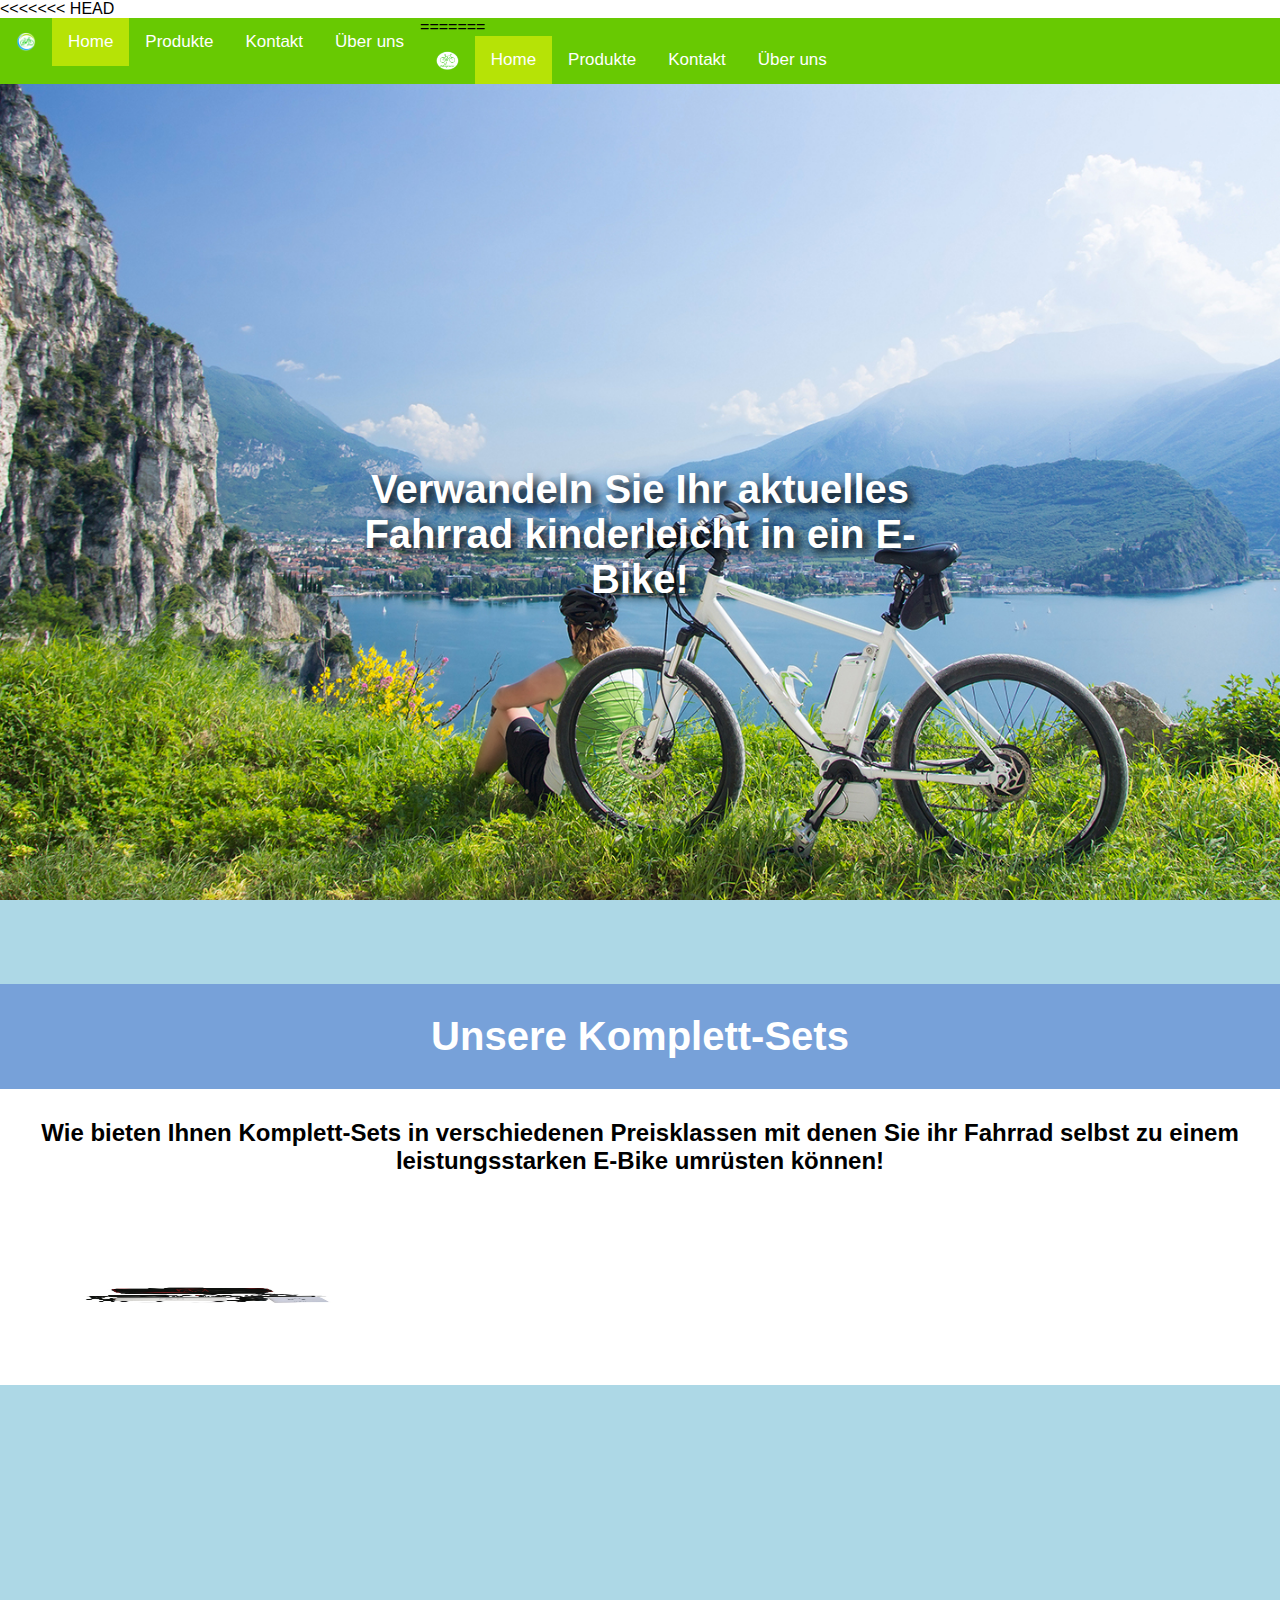
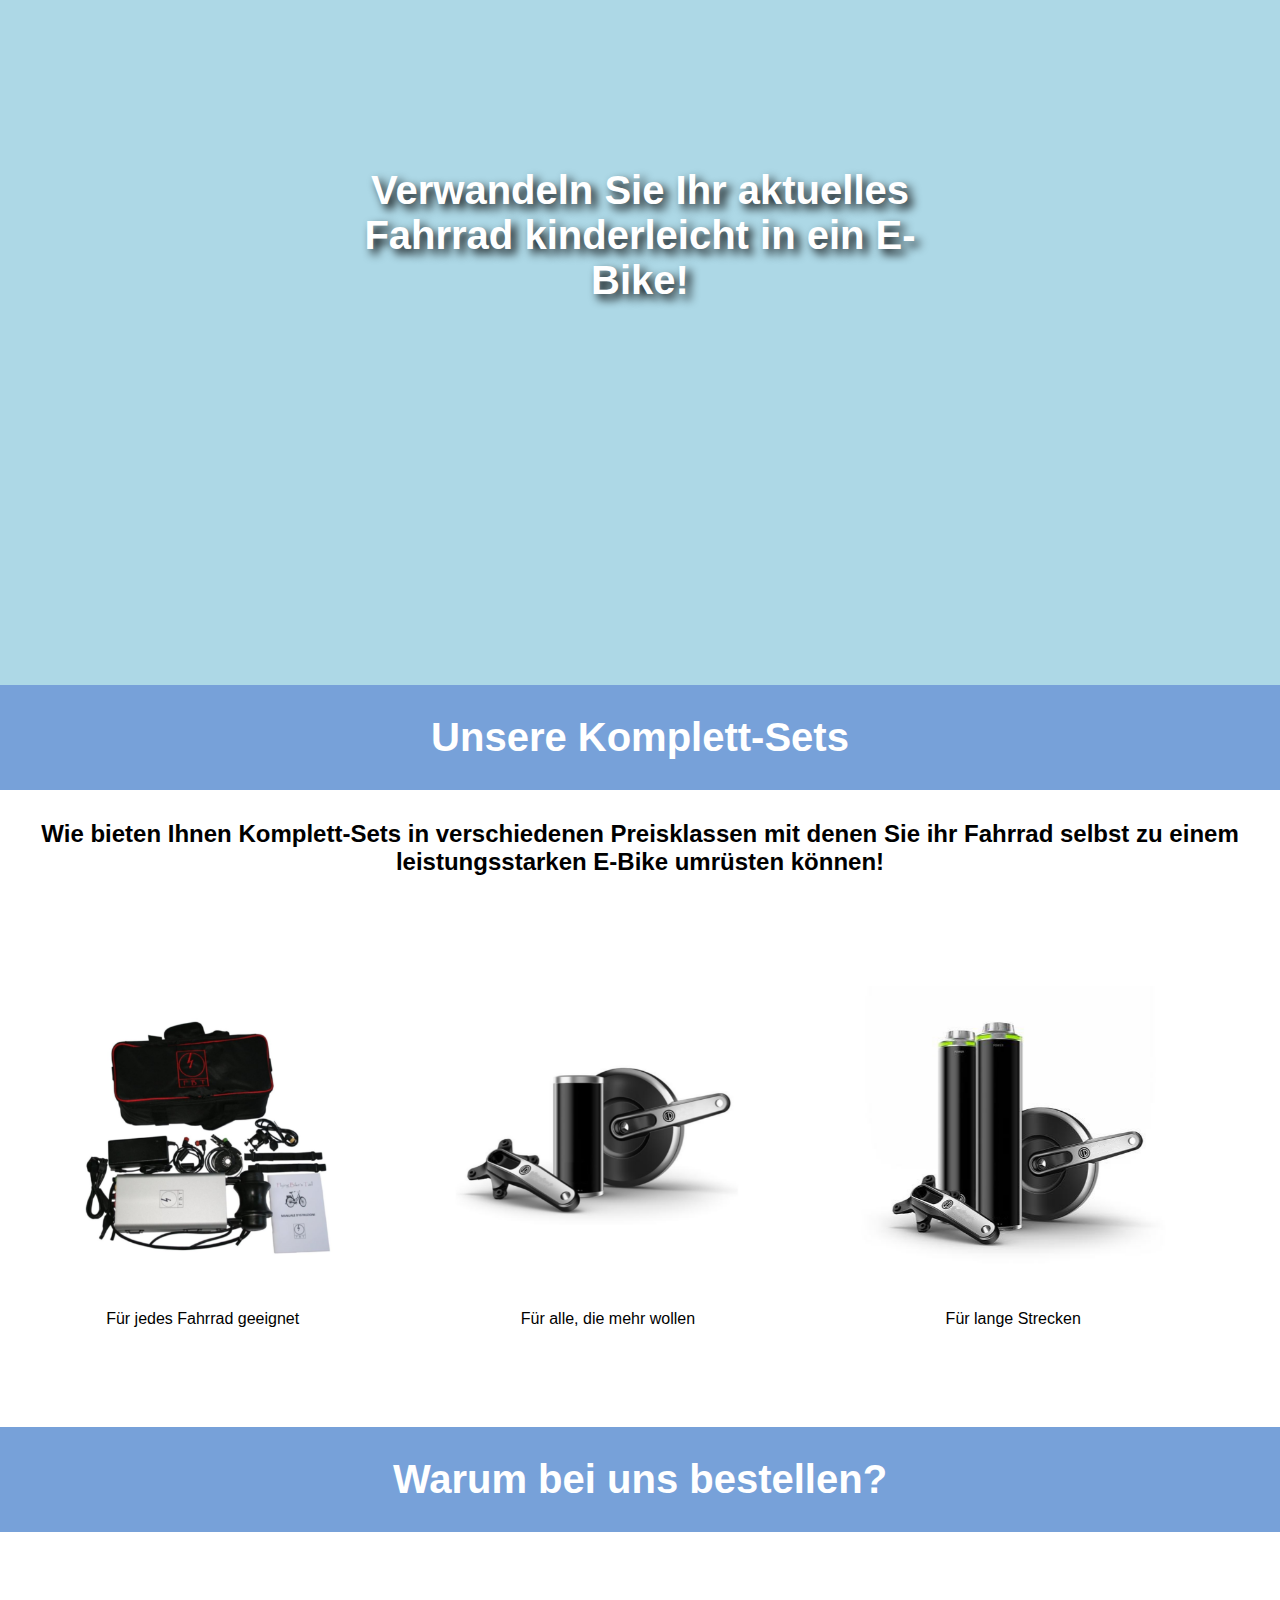
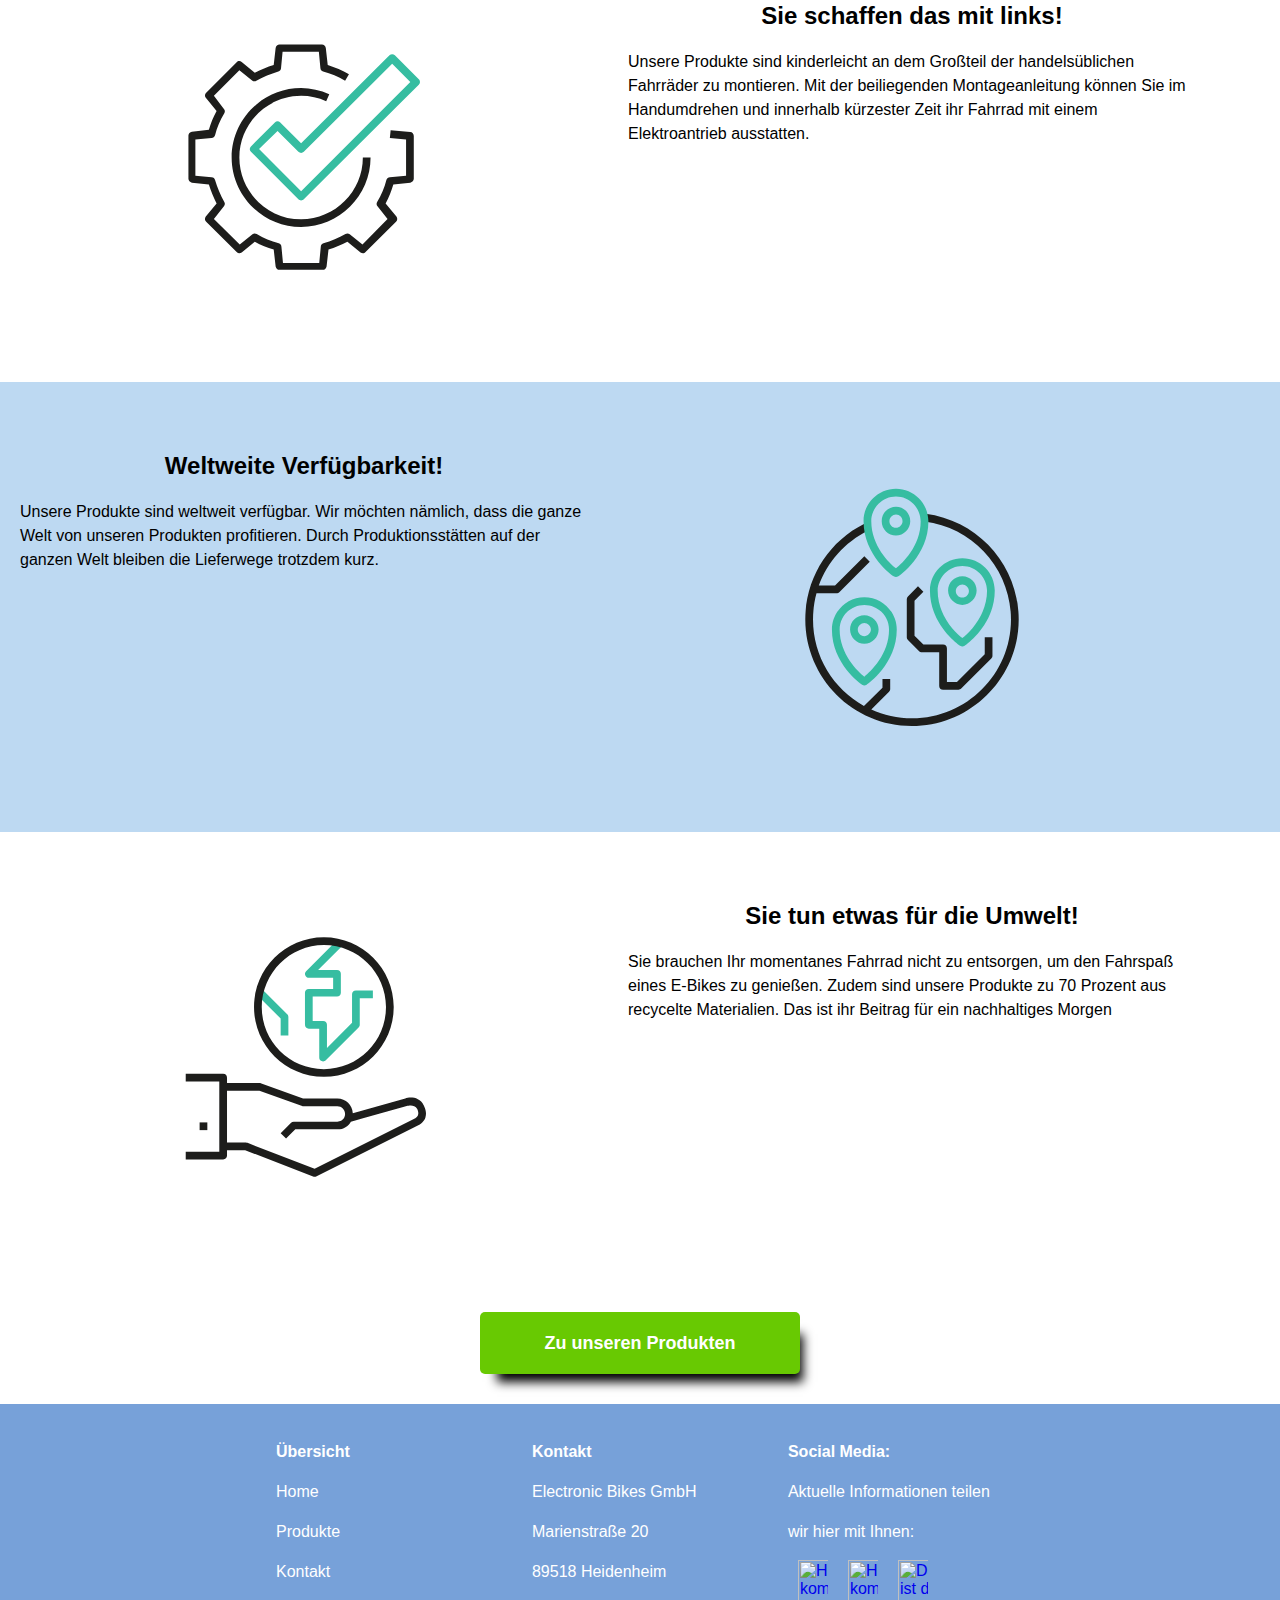
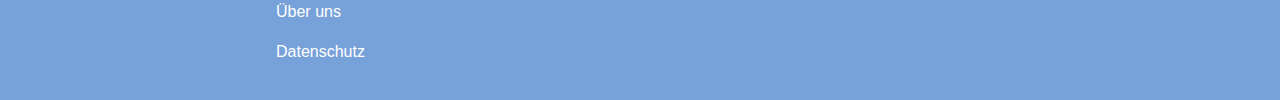
==== index.html @ 11c4c599 "Merge branch 'main' of https://github.com/DHBW-Heidenheim/Website_Projekt_2020 into main" ====
<!DOCTYPE html5>

<html lang="de" dir="ltr">

<head>
    <title>Home - Pendix</title>
    <link rel="stylesheet" href="style.css">
    <meta charset="utf-8" name="viewport" content="width=device-width, initial-scale=1">
</head>

<body>

<<<<<<< HEAD
    <div class="wrapper">


        <header>
            <!--Im Header ist die Navigationsleiste untergebracht-->
            <div class="navigation">
                <div class="topnav" id=myTopnav>
                    <a href="index.html"><img class="logo_klein" src="neues_logo_transparent_667x667.png" alt="Das ist unser Logo"> </a>
                    <a href="index.html" class="active">Home</a>
                    <div class="dropdown">
                        <button class="dropbtn">Produkte<i class="fa fa-carte-down"></i> </button>
                        <div class="dropdown-content">
                            <a href="Produkt.html#standard_variante">Standard</a>
                            <a href="Produkt.html#premium_variante">Premium</a>
                        </div>
                    </div>
                    <a href="Kontakt.html">Kontakt</a>
                    <a href="Über uns.html">Über uns</a>
                    <a href="javascript:void(0);" style="font-size:15px;" class="icon" onclick="myFunction()">&#9776;</a>
=======
  <div class="wrapper">


    <header>
      <!--Im Header ist die Navigationsleiste untergebracht-->
      <div class="navigation">
        <div class="topnav" id=myTopnav>
          <a href="index.html"><img class="logo_klein" src="logo1.png" alt="Das ist unser Logo"> </a>
          <a href="index.html"  class="active">Home</a>
          <div class="dropdown">
            <button onclick="location.href='Produkt.html'" class="dropbtn">Produkte<i class="fa fa-carte-down"></i> </button>
            <div class="dropdown-content">
              <a href="Produkt.html#standard_variante">Standard</a>
              <a href="Produkt.html#premium_variante">Premium</a>
            </div>
          </div>
          <a href="Kontakt.html">Kontakt</a>
          <a href="Über uns.html">Über uns</a>
          <a href="javascript:void(0);" style="font-size:15px;" class="icon" onclick="myFunction()">&#9776;</a>
        </div>
      </div>
      <!--Das ist das Script für die Navigationsleiste-->
      <script>
        function myFunction() {
          var x = document.getElementById("myTopnav");
          if (x.className === "topnav") {
            x.className += " responsive";
          } else {
            x.className = "topnav";
          }
        }
      </script>
      <!--Ende Script Navigationsleiste-->

    </header>
    <!--Abschluss des Headerbereichs und der Navigationsleiste-->


    <main>
      <!--Hier beginnt der Mainteil der Website-->

      <div id="main">

        <!-- Das große Bild am Anfang der Seite -->
        <div class="FrontPicture-Startseite">
          <div class="FrontPicture-Text-Startseite">
            <h1> Verwandeln Sie Ihr aktuelles Fahrrad kinderleicht in ein E-Bike! </h1>
          </div>
        </div>

        <!-- der Trennstreifen -->
        <h1 class="separator"> Unsere Komplett-Sets </h1>
        <!-- Container mit Produkten  -->

      <div class="wrapper_für_container">  <!--Wrapper damit bei sehr großen Bildschirmen die Spalten nicht zu weit nach außen rutschen  -->

        <h2 class="werbespruch-startseite"> Wie bieten Ihnen Komplett-Sets in verschiedenen Preisklassen mit denen Sie
                                             ihr Fahrrad selbst zu einem leistungsstarken E-Bike umrüsten können!
        </h2>

        <div class="container-startseite-mit-3-spalten">
          <div class="row">

            <div class="column-33">
              <img src="Bikestail_480x480px.png" alt="Bikestail Bild" width="350" height="500" class="image-für-overlay">
              <div class="middle">
                <div class="overlay-text">
                  <a href="Produkt.html#standard_variante"> Standard </a>
>>>>>>> 710e1200a68b706af056626aa5d5e118e6695d09
                </div>
            </div>
            <!--Das ist das Script für die Navigationsleiste-->
            <script>
                function myFunction() {
                    var x = document.getElementById("myTopnav");
                    if (x.className === "topnav") {
                        x.className += " responsive";
                    } else {
                        x.className = "topnav";
                    }
                }
            </script>
            <!--Ende Script Navigationsleiste-->

        </header>
        <!--Abschluss des Headerbereichs und der Navigationsleiste-->


        <main>
            <!--Hier beginnt der Mainteil der Website-->

            <div id="main">

                <!-- Das große Bild am Anfang der Seite -->
                <div class="FrontPicture-Startseite">
                    <div class="FrontPicture-Text-Startseite">
                        <h1> Verwandeln Sie Ihr aktuelles Fahrrad kinderleicht in ein E-Bike! </h1>
                    </div>
                </div>

                <!-- der Trennstreifen -->
                <h1 class="separator"> Unsere Komplett-Sets </h1>
                <!-- Container mit Produkten  -->

                <div class="wrapper_für_container">
                    <!--Wrapper damit bei sehr großen Bildschirmen die Spalten nicht zu weit nach außen rutschen  -->

                    <h2 class="werbespruch-startseite"> Wie bieten Ihnen Komplett-Sets in verschiedenen Preisklassen mit denen Sie ihr Fahrrad selbst zu einem leistungsstarken E-Bike umrüsten können!
                    </h2>

                    <div class="container-startseite-mit-3-spalten">
                        <div class="row">

                            <div class="column-33">
                                <img src="Bikestail_480x480px.png" alt="Bikestail Bild" width="350" height="500" class="image-für-overlay">
                                <div class="middle">
                                    <div class="overlay-text">
                                        <a href="Produkt.html#standard_variante"> Standard </a>
                                    </div>
                                </div>
                                <p class="Untertext-Produktbilder"> Für jedes Fahrrad geeignet </p>
                            </div>

                            <div class="column-33">
                                <img src="edrive_150_480x480px.png" alt="edrive 150" width="350" height="500" class="image-für-overlay">
                                <div class="middle">
                                    <div class="overlay-text">
                                        <a href="Produkt.html#premium_variante"> Premium Variante 1 </a>
                                    </div>
                                </div>
                                <p class="Untertext-Produktbilder"> Für alle, die mehr wollen </p>
                            </div>

                            <div class="column-33">
                                <img src="edrive1000.jpg" alt="edrive1000" width="350" height="500" class="image-für-overlay">
                                <div class="middle">
                                    <div class="overlay-text">
                                        <a href="Produkt.html#premium_variante_2"> Premium Variante 2 </a>
                                    </div>
                                </div>
                                <p class="Untertext-Produktbilder"> Für lange Strecken </p>
                            </div>

                        </div>
                    </div>



                </div>

                <!-- der Trennstreifen -->
                <h1 class="separator"> Warum bei uns bestellen? </h1>

                <div class="wrapper_für_container">
                    <!--Wrapper damit bei sehr großen Bildschirmen die Spalten nicht zu weit nach außen rutschen  -->

                    <!-- 2 Spalten Container mit links Bild rechts Text -->
                    <div class="container-1">
                        <div class="row">
                            <div class="column-50-left">
                                <img src="Montur.svg" alt="Monturpiktogramm" width="350" height="500">
                            </div>
                            <div class="column-50-right">
                                <h2> Sie schaffen das mit links! </h2>
                                <p>Unsere Produkte sind kinderleicht an dem Großteil der handelsüblichen Fahrräder zu montieren. Mit der beiliegenden Montageanleitung können Sie im Handumdrehen und innerhalb kürzester Zeit ihr Fahrrad mit einem Elektroantrieb
                                    ausstatten.
                                </p>
                            </div>
                        </div>
                    </div>

                    <!-- 2 Spalten Container mit rechts Bild links Text -->
                    <div class="container-2">
                        <div class="row">
                            <div class="column-50-left">
                                <h2> Weltweite Verfügbarkeit! </h2>
                                <p> Unsere Produkte sind weltweit verfügbar. Wir möchten nämlich, dass die ganze Welt von unseren Produkten profitieren. Durch Produktionsstätten auf der ganzen Welt bleiben die Lieferwege trotzdem kurz.
                                </p>
                            </div>
                            <div class="column-50-right">
                                <img src="worldwide.svg" alt="Weltsymbol" width="350" height="500">
                            </div>
                        </div>
                    </div>

                    <!-- 2 Spalten Container mit links Bild rechts Text -->
                    <div class="container-1">
                        <div class="row">
                            <div class="column-50-left">
                                <img src="Nachhaltigkeit.svg" alt="Nachhaltigkeitspiktogramm" width="350" height="500">
                            </div>
                            <div class="column-50-right">
                                <h2> Sie tun etwas für die Umwelt! </h2>
                                <p> Sie brauchen Ihr momentanes Fahrrad nicht zu entsorgen, um den Fahrspaß eines E-Bikes zu genießen. Zudem sind unsere Produkte zu 70 Prozent aus recycelte Materialien. Das ist ihr Beitrag für ein nachhaltiges Morgen
                                </p>
                            </div>
                        </div>
                    </div>

                    <!-- Ende der Benefits -->


                    <div class="gotoproductbutton">
                        <button onclick="location.href='Produkt.html'" type="button" name="button">
              <p>Zu unseren Produkten</p>
            </button>
                        <!-- der onclick Befehl ist ein JavaScript Befehl-->
                    </div>

                    <!--Hier endet der Benefits Bereich-->

                </div>
                <!-- schließender Divblock vom  id container_wrapper -->

            </div>
            <!-- schließender Divblock von id main-->

        </main>
        <!--Hier endet der Main Bereich-->


        <footer>
            <!--Hier beginnt der Footer Bereich-->
            <div class="footer">
                <div class="footer_content">
                    <div class="column-footer-left">
                        <p> <b>Übersicht</b> </p>
                        <p><a href="index.html">Home</a><br></p>
                        <p><a href="Produkt.html">Produkte</a><br></p>
                        <p><a href="Kontakt.html">Kontakt</a><br></p>
                        <p><a href="Über uns.html">Über uns</a><br></p>
                        <p><a href="datenschutz.html">Datenschutz</a></p>
                    </div>
                    <div class="column-footer-middle">
                        <p> <b>Kontakt</b> </p>
                        <p>Electronic Bikes GmbH</p>
                        <p>Marienstraße 20</p>
                        <p>89518 Heidenheim</p>
                    </div>
                    <div class="column-footer-right">
                        <p><b>Social Media:</b></p>
                        <p>Aktuelle Informationen teilen</p>
                        <p>wir hier mit Ihnen:</p>
                        <div class="social_media">
                            <a href="https://www.facebook.de"><img src="facebook_logo.svg" alt="Hier kommen Sie zu Facebook"></a>
                        </div>
                        <div class="social_media">
                            <a href="https://www.instagram.com"><img src="instagram_logo.svg" alt="Hier kommen Sie zu Instagram"></a>
                        </div>
                        <div class="social_media">
                            <a href="https://www.youtube.de"><img src="youtube_logo.svg" alt="Das ist der Youtube Auftritt"></a>
                        </div>
                    </div>
                </div>
            </div>


        </footer>
        <!--Hier endet der Footer Bereich-->

    </div>
    <!--Das ist das Ende des Wrappers-->


</body>

</html>
---- style.css ----
* {
      box-sizing: border-box;
    }

    html {
      font-family: Arial, Helvectia, sans-serif;
    }

    html p {
      line-height: 1.5rem;
    }

    html,
    body {
      height: 100%;
    }

    body {
      background-color: #FFFFFF;
      margin: 0;
    }

    h1 {
      font-size: 40px;
      text-align: center;
    }

    h2 {
      text-align: center;
    }


    img {
      display: block;
      height: auto;
      max-width: 100%;
      margin: auto;
    }

    iframe{
      margin-left: auto;
      margin-right: auto;
      max-width: 100%;
    }

    .wrapper {
      width: 100%;
      margin: 0 auto;
    }

    /*------------------------------ Anfang Style für die Navigationsleiste ---------------------------- */
    .topnav img {
      height: 20px;
    }

    .topnav {
      overflow: hidden;
      background-color: #68C902;
      margin: 0px auto;
    }

    .topnav a {
      float: left;
      display: block;
      color: #FFFFFF;
      text-align: center;
      padding: 14px 16px;
      text-decoration: none;
      font-size: 17px;
    }

    .active {
      background-color: #B6E306;
      color: #FFFFFF;
    }

    .topnav .icon {
      display: none;
    }

    .dropdown {
      float: left;
      overflow: hidden;
    }

    .dropdown .dropbtn {
      font-size: 17px;
      border: none;
      outline: none;
      color: #FFFFFF;
      padding: 14px 16px;
      background-color: inherit;
      font-family: inherit;
      margin: 0;
    }

    .dropdown-content {
      display: none;
      position: absolute;
      background-color: #FFFFFF;
      min-width: 160px;
      box-shadow: 0px 8px 16px 0px rgba(0,0,0,0.2);
      z-index: 1;
    }

    .dropdown-content a {
      float: none;
      color: black;
      padding: 12px 16px;
      text-decoration: none;
      display: block;
      text-align: left;
    }

    .topnav a:hover, .dropdown:hover .dropbtn {
      background-color: #555;
      color: #FFFFFF;
    }

    .dropdown-content a:hover {
      background-color: #ddd;
      color: black;
    }

    .dropdown:hover .dropdown-content {
      display: block;
    }

    @media screen and (max-width: 600px) {
      .topnav a:not(:first-child), .dropdown .dropbtn {
        display: none;
      }
      .topnav a.icon {
        float: right;
        display: block;
      }
    }

    @media screen and (max-width: 600px) {
      .topnav.responsive {position: relative;}
      .topnav.responsive .icon {
        position: absolute;
        right: 0;
        top: 0;
      }
      .topnav.responsive a {
        float: none;
        display: block;
        text-align: left;
      }
      .topnav.responsive .dropdown {float: none;}
      .topnav.responsive .dropdown-content {position: relative;}
      .topnav.responsive .dropdown .dropbtn {
        display: block;
        width: 100%;
        text-align: left;
      }
    }

    /*------------------------------ Ende Style für die Navigationsleiste ---------------------------- */


    /* ----------------------------- Styles für die Startseite --------------------------------------- */

    /*Das große Bild am Anfang der Startseite */
    .FrontPicture-Startseite {
      background-color: lightblue;
      background-image: url('AdobeStock_Frontpicture1_1500x1000.jpg');
      height: 100%;
      background-repeat: no-repeat;
      background-size: cover;
      background-position: center;
      position: relative;
      padding: 15%;
      background-attachment: fixed;
    }

    /* Der Text mittig auf dem FrontPicture Startseite*/
    .FrontPicture-Text-Startseite {
      text-align: center;
      position: absolute;
      top: 50%;
      left: 50%;
      transform: translate(-50%, -50%);
      color: #FFFFFF;
      text-shadow: 5px 5px 10px black;
      font-weight: bold;
    }

    .werbespruch-startseite {
      background-color: white;
      background-size: cover;
      background-position: center;
      color: black;
      padding: 30px;
      text-align: center;
      margin: 0;
    }


/* Container der die 3 Spalten mit den Produktbildern beinhaltet */
    .container-startseite-mit-3-spalten {
      padding-left: : 64px;
      padding-right: 64px;
      padding-top: 30px;
      padding-bottom: 30px;
      background-color: #FFFFFF;
    }

    .column-33 {
      float: left;
      width: 33.33%;
      padding: 50px;
      position: relative;
    }

/* die Animation mit dem Overlay für die Produktbilder */

.image-für-overlay {
  opacity: 1;
  display: block;
  width: 100%;
  height: auto;
  transition: .5s ease;
  backface-visibility: hidden;
}

.middle {
  transition: .5s ease;
  opacity: 0;
  position: absolute;
  top: 50%;
  left: 50%;
  transform: translate(-50%, -50%);
  -ms-transform: translate(-50%, -50%);
  text-align: center;
}

.column-33:hover .image-für-overlay {
  opacity: 0.3;
}

.column-33:hover .middle {
  opacity: 1;
}

.overlay-text {
  background-color: #68C902;
  color: white;
  font-size: 16px;
  padding: 16px 32px;
  font-weight: bold;
}

.overlay-text a:link{
    text-decoration: none;
    color: white;
}

.overlay-text a:visited{
  color: white;
}

.Untertext-Produktbilder{
  text-align: center;
}


  /* ----------------------------- Ende der Styles für die Startseite --------------------------------------- */


 /* -------------------Container und seperator, die wir auf mehreren Seiten benutzen ----------------------- */

 /* Der Balken zwischen den einzelnen Abschnitten */
 .separator {
   background-color: #77A1D9;
   background-size: cover;
   background-position: center;
   color: #FFFFFF;
   padding: 30px;
   text-align: center;
   margin: 0;
 }

 .wrapper_für_container {
   max-width: 1400px;
   margin: auto;
 }

 /* Erster Container mit 2 Spalten links Bild rechts Text*/
 .container-1 {
   padding-left: : 64px;
   padding-right: 64px;
   padding-top: 30px;
   padding-bottom: 30px;
   background-color: #FFFFFF;
 }

 /* Zweiter Container mit 2 Spalten links Text rechts Bild */
 .container-2 {
   padding-left: : 64px;
   padding-right: 64px;
   padding-top: 30px;
   padding-bottom: 30px;
   background-color: #BDD9F2;
 }

 .row:after {
   content: "";
   display: table;
   clear: both
 }

 .column-50-left {
   float: left;
   width: 50%;
   padding: 20px;
 }

 .column-50-right {
   float: right;
   width: 50%;
   padding: 20px;
 }

 /* -------------------Ende Container und seperator, die wir auf mehreren Seiten benutzen ------------- */


 /* ----------------------------Styles für die Produktseite ------------------------------------------- */
    /*Das große Bild am Anfang der Produktseite */
    .FrontPicture-Produktseite {
      background-color: lightblue;
      background-image: url('AdobeStock_Frontpicture2_1637x1093.jpg');
      height: 100%;
      background-repeat: no-repeat;
      background-size: cover;
      background-position: center;
      position: relative;
      padding: 15%;
      background-attachment: fixed;
    }

    /* Der Text mittig auf dem FrontPicture Produktseite*/
    .FrontPicture-Text-Produktseite {
      text-align: center;
      position: absolute;
      top: 50%;
      left: 50%;
      transform: translate(-50%, -50%);
      color: #FFFFFF;
      text-shadow: 5px 5px 10px black;
      font-weight: bold;
    }


    /* Damit das Bild vom Bikestail Komplettpaket rund ist  */
    .round-image-komplettpaket{
      border-radius: 30%;
    }

    /* Dritter Container mit Produktdaten */
    .column-center{
      float: right;
    	padding: 20px;
      width: 100%;
      margin: auto;
      text-align: center;
    }

    /*Tabelle mir den Technischen Daten */
    table {
      border-collapse: collapse;
      width: 100%;
    }

    td, th {
      border: 1px solid #dddddd;
      text-align: left;
      padding: 8px;
    }

    tr:nth-child(even) {
      background-color: #B6E306;
    }


    .product-data {
      padding: 55px;
    }

    /* Erster Container mit Produktdaten */
    .container-1-Produktdaten {
      padding: 0px 64px 5px 64px;
      background-color: #FFFFFF;
    }

    /* Zweiter Container mit Produktdaten */
    .container-produktdaten {
      padding: 10px 20px 10px 20px;
      background-color: #BDD9F2;
      margin: auto;
    }

    /* Zweiter Container mit Produktdaten */
    .container-technische-daten {
      padding: 10px 20px 10px 20px;
      background-color: #FFFFFF;
      margin: auto;
    }

    .column-50 {
      float: left;
      width: 50%;
      padding: 20px;
    }

    .container-1-Produktdaten img {
      width: auto;
    }

    .quantity, .color {
      float: right;
      width: 100px;
      margin-right: 40%;
    }

    .buy-button {
      border: 1px solid #8bd977;
      width: 70%;
      text-align: center;
      margin-top: 20px;
      margin-left: auto;
      margin-right: auto;
      padding: 20px;
      margin-top: 5%;
    }

    .buy-button a {
      color: #8bd977;
      text-decoration: none;
    }

    .buy-button:hover {
      background: #8bd977;
    }

    .buy-button a:hover {
      color: #FFFFFF;
      text-decoration: none;
    }

    .white-gap {
      padding: 10px;
    }

    .text-center {
      text-decoration: none;
      text-align: center;
    }

    .p-b-0 {
      padding-bottom: 0px;
    }

    .p-t-0 {
      padding-top: 0px;
    }

    .f-25 {
      font-size: 25px;
    }

    .f-10 {
      font-size: 10px;
    }

    .m-t-35 {
      margin-top: 35px;
    }

    .column-50 p {
      text-align: justify;
    }

    @media screen and (max-width: 768px) {
		.container-1-Produktdaten {
			padding: 0;
		}
		.product-data {
			padding: 0;
		}
		
		.descripcion .label {
			margin-left: 30%;
		}
    }
/* ----------------------- Ende der Styles für die Produktseite ------------------------------------------- */

/* ----------------------- Anfang der Styles für die Seite Datenschutz------------------------------------- */

    .datenschutz {
      padding-left: 20%;
      padding-right: 20%;
      padding-top: 2%;
      padding-bottom: 2%;
    }

    @media screen and (max-width: 768px) {
     .datenschutz{
        padding-left: 5%;
        padding-right: 5%;
      }

    }

/* ----------------------- Ende der Styles für die Seite Datenschutz--------------------------------------- */

/*Beginn des Designs der Seite Kontakt*/
    .contact {
      padding-left: 10%;
      padding-right: 10%;
      margin-bottom: 4rem;
    }

    .contact h1{
      margin-bottom: 0.25em;
      text-align: center;
    }

    .contact-message {
      display: flex;
      padding-bottom: 4rem;
    }

    .contact-block {
      width: 40%;
    }

    .message-block {
      width: 60%;
      margin-left: 15%;
    }

    .contact-main {
      display: flex;
    }

    .contact-data {
      width: 50%;
    }

    .contact-detail a{
      text-decoration: none;
      color:black;
    }

    .contact-block h2,
    .message-block h2 {
      text-align: left;
    }

    .form-group {
      margin-bottom: 2rem;
    }

    .input {
      margin-top: 0.5rem;
    }

    .form-control {
      width: 70%;
    }

    .btn_send_mail {
      color:white;
      background-color: #68C902;
      text-align: center;
      width: 50%;
      margin-left: 10%;
      border-radius: 5px;
      border: none;
      font-size: 1rem;
      padding-top: 2%;
      padding-bottom: 2%;
    }

    .mapouter {
      height: 50%;
      display: flex;
      border: none;

    }

    .gmap_canvas {
    width: 60%;
    margin-left: 20%;
    margin-right: 20%;
    }

    .gmap_canvas iframe {
      width: 100%;
      height: 100%;
    }

    .headquater h2 {
      margin-bottom: 0.25em;
      text-align: center;
    }

    .contact hr {
      margin-top: 0.25rem;
      border: solid 0.1rem;
      border-radius: 3rem;
      color: #68C902;
    }

    @media screen and (max-width: 768px) {
      .gmap_canvas{
      padding-left: 0%;
      padding-right: 0%;
      width: 100%;
      margin-left: auto;
      margin-right: auto;
      }

      .form-control{
        width: 100%;
      }

      .contact-message {
        display: block;
        padding-bottom: 2rem;
      }

      .contact-block,
      .message-block {
        width: 100%;
      }

      .message-block {
        margin-left: 0%;
      }

    }






/*Ende des Designs der Seite Kontakt*/
/* ----------------------- Anfang des Styles für die Seite Übers uns -------------------------------------- */
    .aboutus {
      padding-left: 10%;
      padding-right: 10%;
    }

    .garage_ueberuns{
      display: flex;
      justify-content: center;
      align-items: center;
    }

    .garage_ueberuns img {
      width: 50%
    }

    .employee {
      margin-bottom: 3rem;
    }

    .employee-detail {
      display: flex;
    }

    .employee-picture {
      width: 50%;
    }

    .employee-picture img {
      width: 300px;
      height: auto;
      position: relative;
    }

    .employee-text {
      width: 50%;
      margin-left: 5%;
      margin-top: auto;
      margin-bottom: auto;
    }

    .employee h2 {
      margin-bottom: 0.25em;
      text-align: center;
    }

    .employee h3{
      text-align: center;
    }

    .employee hr {
      margin-top: 0.25rem;
      border: solid 0.1rem;
      border-radius: 3rem;
      color: #68C902;
    }

    @media screen and (max-width: 768px) {
      .garage_ueberuns img{
        width: 100%;
      }

      .employee-detail{
        display: block;
      }
      .employee-picture{
        width: 100%;
      }

      .employee-text {
        width: 100%;
        margin-left: 0%;
      }
    }


/* ---------------------- Ende des Styles für die Seite über uns ------------------------------------------ */

/* -------------------------------- Styles für den Footer ------------------------------------------------- */

    /*Das sind die Footer Spaltern, die durch diesen Text designt werden*/
    .column-footer-left,
    .column-footer-middle,
    .column-footer-right {
      float: left;
      width: 33.33%;
      padding-left: 20px;
      padding-right: 20px;
      padding-top: 20px;
      padding-bottom: 20px;
    }

    .column-footer-left a {
      text-decoration: none;
      color: #FFFFFF;
    }

    .footer {
      background-color: #77A1D9;
      text-align: center;
      color: #FFFFFF;
    }

    .footer_content {
      width: 60%;
      display: inline-block;
      text-align: left;
    }

    .social_media img {
      width: 50px;
      height: 50px;
      float: left;
      padding-left: 10px;
      padding-right: 10px;
      padding-top: 0px;
      padding-bottom: 10px;
      align-items: center;
    }

    .social_media img:hover {
      width: 60px;
    }


/* -------------------------------- Ende der Styles für den Footer ------------------------------------------------- */

/************************************************************************************************************************************/
    /* Responsive Layout für die Columns wenn Bildschirm kleiner als 768px*/
    @media screen and (max-width: 768px) {

      .column-50,
      .column-50 {
        width: 100%;
        text-align: center;
      }

      .column-50-left,
      .column-50-right,
      .column-footer-left,
      .column-footer-middle,
      .column-footer-right {
        width: 100%;
        padding-left: 80px;
        padding-right: 80px;
      }

      .column-footer-left,
      .column-footer-middle,
      .column-footer-right {
        padding-top: 5px;
        padding-bottom: 5px;
        padding-left: 20px;
        padding-right: 20px;
      }

      img {
        margin: auto;
      }

      .container-1,
      .container-2 {
        padding-left: 5px;
        padding-right: 5px;
        padding-top: 1px;
        padding-bottom: 1px;
      }
      .image-für-overlay,
      .column-33  {
        width: 100%;
        padding: 50px;
        padding-right: 10px;
      }
    }

    /************************************************************************************************************************************/
    /************************************************************************************************************************************/
    /* Responsive Layout für die Columns wenn Bildschirm größer als 2000px*/
    @media screen and (min-width: 2000px) {

      main,
      footer,
        {
        width: 100%;
        display: grid;
        justify-content: center;
        align-items: center;
      }

      .column-50-left,
      .column-50-right,
      .column-footer-left,
      .column-footer-middle,
      .column-footer-right {
        width: 50%;
      }
    }

    /************************************************************************************************************************************/

    /* Ich weiß nicht genau welche Buttons hier gestylt werden, deswegen sind die keiner Seite zugeordnet */
    /* Daniel 30.11.2020 */

    .gotoproductbutton {
      text-align: center;
    }

    .gotoproductbutton button {
      text-align: center;
      font-size: 18px;
      font-weight: bolder;
      background-color: #68C902;
      color: white;
      margin-top: 30px;
      margin-bottom: 30px;
      border-radius: 5px;
      border: none;
      /*Hier wird die Geschwindigkeit des Buttons geregelt*/
      box-shadow: 10px 15px 10px -7px black;
      transition: ease-in-out all 300ms;
      /*Hierdurch wird die Breite des Buttons geregelt*/
      padding-left: 5%;
      padding-right: 5%;
    }

    .gotoproductbutton button:hover {
      background-color: #FFFFFF;
      color: #02B7FF;
      border: solid 3px #02B7FF;
      transform: translate(0px, -10px);
      box-shadow: 0px 30px 10px -10px grey;
    }

    .read_more_button {
      border: none;
      color: #FFFFFF;
      padding: 14px 28px;
      font-size: 16px;
      cursor: pointer;
      background-color: #68C902;
      text-align: center;
      border-radius: 50px;
      border: none;
      box-shadow: 10px 15px 10px -7px black;
      transition: ease-in-out all 300ms;
    }

    .read_more_button:hover {
      background-color: #FFFFFF;
      color: #02B7FF;
      border: solid 3px #02B7FF;
      transform: translate(0px, -10px);
      box-shadow: 0px 30px 10px -10px grey;
    }

    .logo_home {
      /*Hier wird die Größe der Benefit Logos bestimmt*/
      width: 50%;
    }
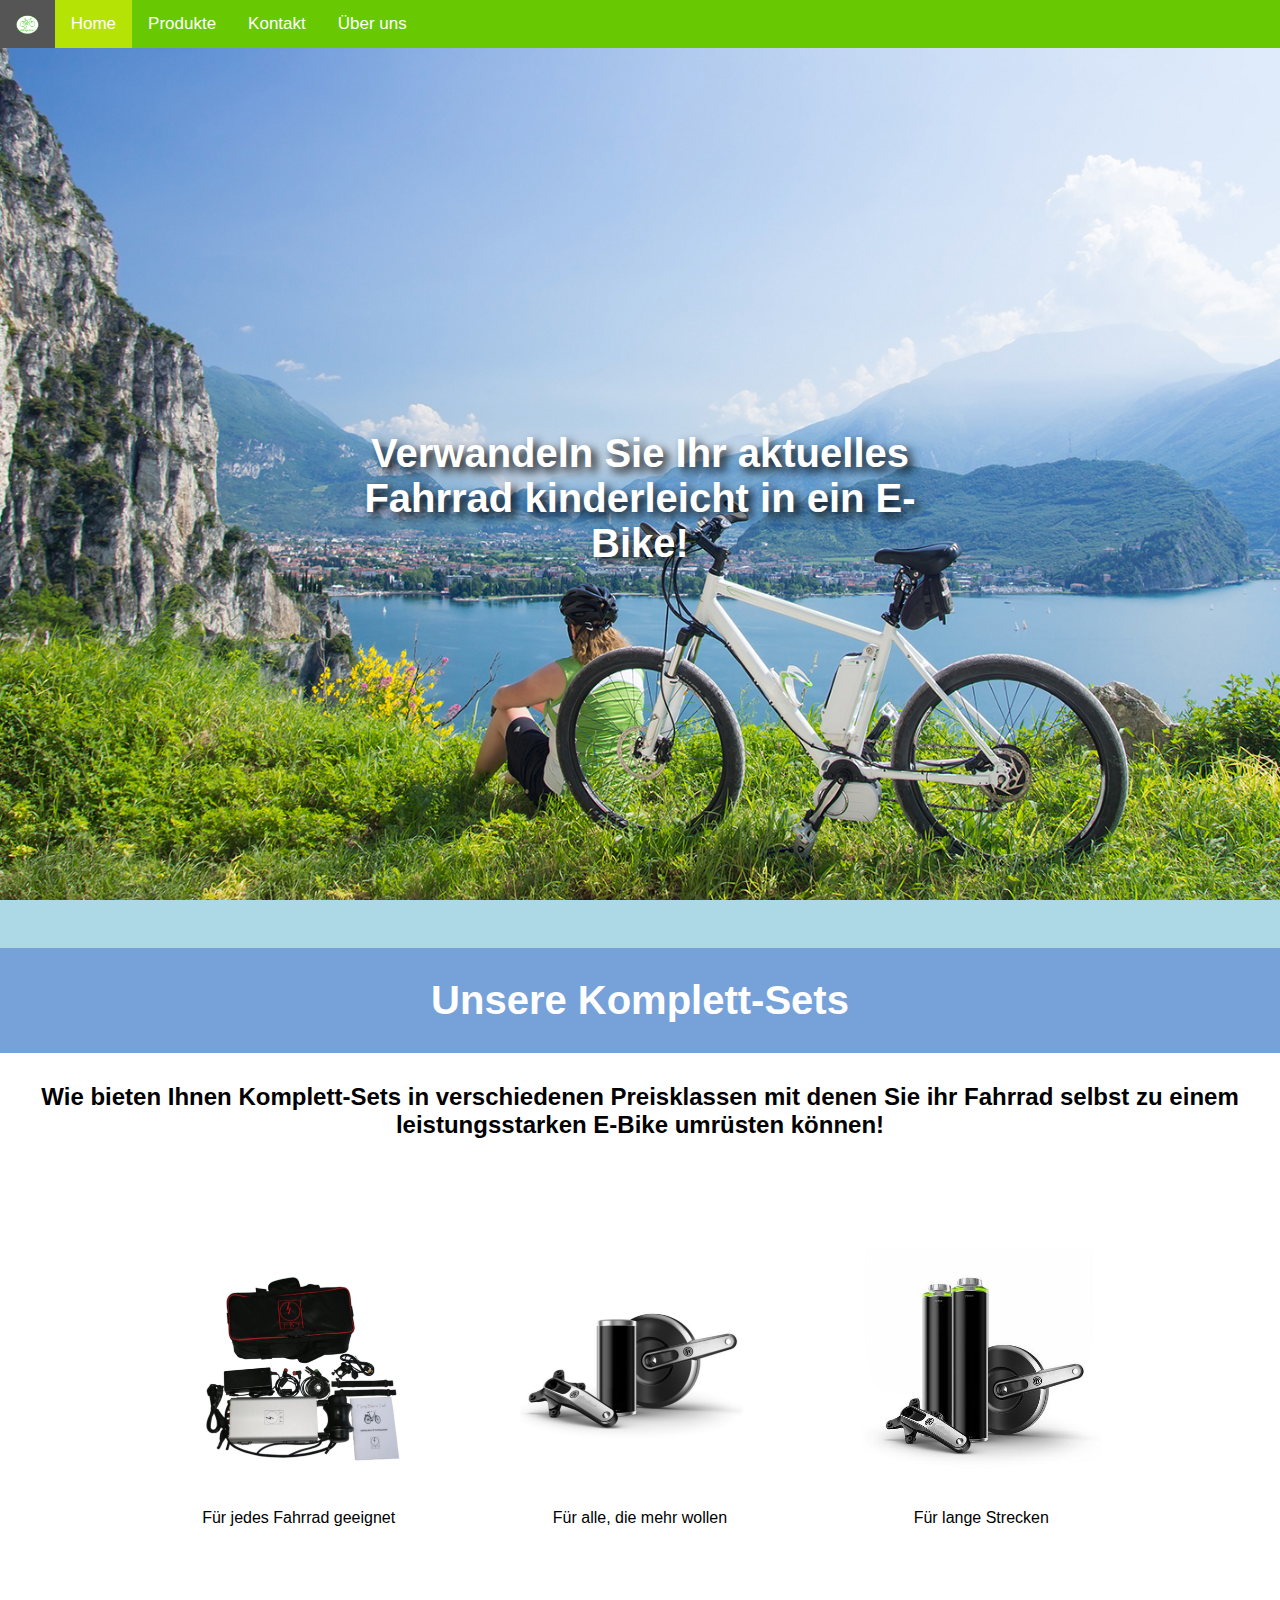
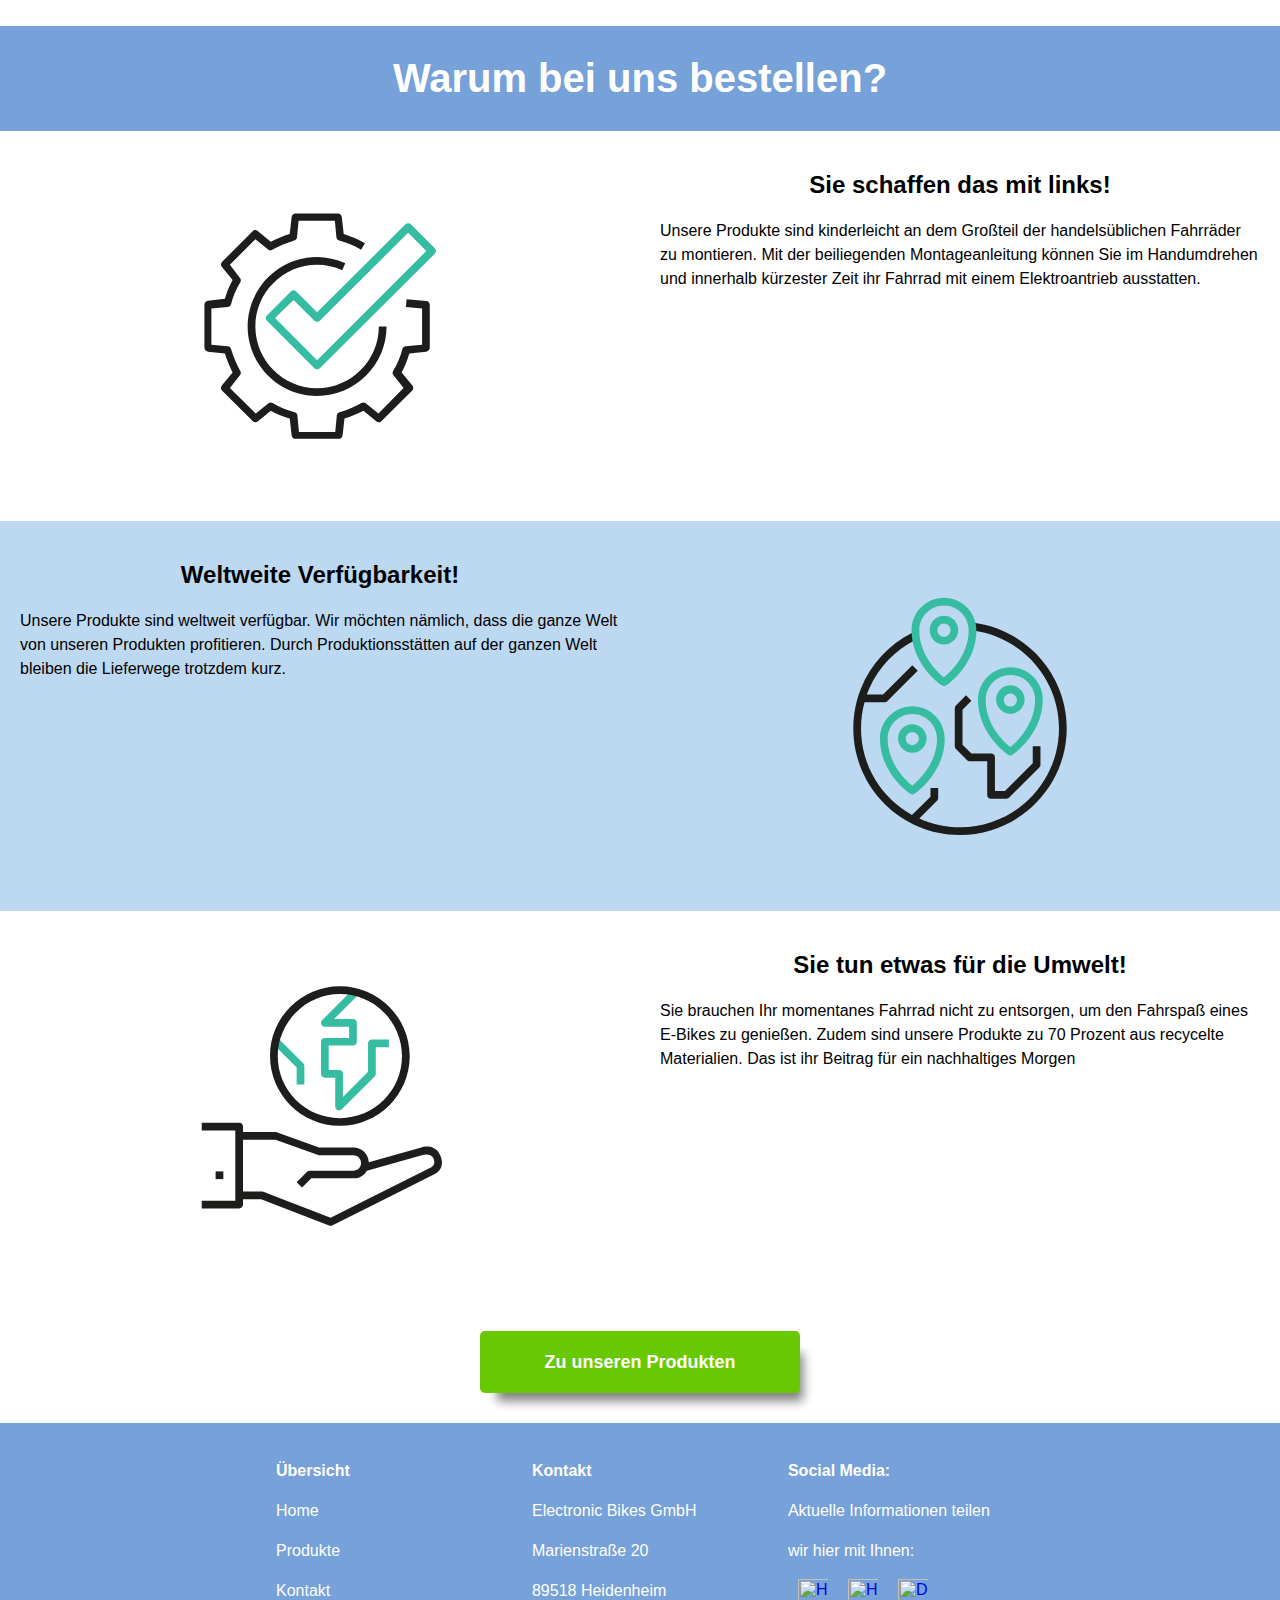
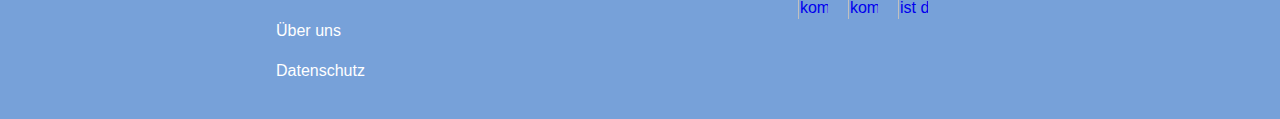
==== commit 7a031e79: "Update index.html" ====
--- a/index.html
+++ b/index.html
@@ -1,8 +1,8 @@
-<!DOCTYPE html5>
-
 <html lang="de" dir="ltr">
 
 <head>
+    <link rel="icon" type="Logo.png" href="Logo.ico">
+    <link rel="icon" type="Logo.png" href="https://www.index.html/Logo.png"/>
     <title>Home - Pendix</title>
     <link rel="stylesheet" href="style.css">
     <meta charset="utf-8" name="viewport" content="width=device-width, initial-scale=1">
@@ -10,7 +10,6 @@
 
 <body>
 
-<<<<<<< HEAD
     <div class="wrapper">
 
 
@@ -18,10 +17,10 @@
             <!--Im Header ist die Navigationsleiste untergebracht-->
             <div class="navigation">
                 <div class="topnav" id=myTopnav>
-                    <a href="index.html"><img class="logo_klein" src="neues_logo_transparent_667x667.png" alt="Das ist unser Logo"> </a>
+                    <a href="index.html"><img class="logo_klein" src="logo1.png" alt="Das ist unser Logo"> </a>
                     <a href="index.html" class="active">Home</a>
                     <div class="dropdown">
-                        <button class="dropbtn">Produkte<i class="fa fa-carte-down"></i> </button>
+                        <button onclick="location.href='Produkt.html'" class="dropbtn">Produkte<i class="fa fa-carte-down"></i> </button>
                         <div class="dropdown-content">
                             <a href="Produkt.html#standard_variante">Standard</a>
                             <a href="Produkt.html#premium_variante">Premium</a>
@@ -30,76 +29,6 @@
                     <a href="Kontakt.html">Kontakt</a>
                     <a href="Über uns.html">Über uns</a>
                     <a href="javascript:void(0);" style="font-size:15px;" class="icon" onclick="myFunction()">&#9776;</a>
-=======
-  <div class="wrapper">
-
-
-    <header>
-      <!--Im Header ist die Navigationsleiste untergebracht-->
-      <div class="navigation">
-        <div class="topnav" id=myTopnav>
-          <a href="index.html"><img class="logo_klein" src="logo1.png" alt="Das ist unser Logo"> </a>
-          <a href="index.html"  class="active">Home</a>
-          <div class="dropdown">
-            <button onclick="location.href='Produkt.html'" class="dropbtn">Produkte<i class="fa fa-carte-down"></i> </button>
-            <div class="dropdown-content">
-              <a href="Produkt.html#standard_variante">Standard</a>
-              <a href="Produkt.html#premium_variante">Premium</a>
-            </div>
-          </div>
-          <a href="Kontakt.html">Kontakt</a>
-          <a href="Über uns.html">Über uns</a>
-          <a href="javascript:void(0);" style="font-size:15px;" class="icon" onclick="myFunction()">&#9776;</a>
-        </div>
-      </div>
-      <!--Das ist das Script für die Navigationsleiste-->
-      <script>
-        function myFunction() {
-          var x = document.getElementById("myTopnav");
-          if (x.className === "topnav") {
-            x.className += " responsive";
-          } else {
-            x.className = "topnav";
-          }
-        }
-      </script>
-      <!--Ende Script Navigationsleiste-->
-
-    </header>
-    <!--Abschluss des Headerbereichs und der Navigationsleiste-->
-
-
-    <main>
-      <!--Hier beginnt der Mainteil der Website-->
-
-      <div id="main">
-
-        <!-- Das große Bild am Anfang der Seite -->
-        <div class="FrontPicture-Startseite">
-          <div class="FrontPicture-Text-Startseite">
-            <h1> Verwandeln Sie Ihr aktuelles Fahrrad kinderleicht in ein E-Bike! </h1>
-          </div>
-        </div>
-
-        <!-- der Trennstreifen -->
-        <h1 class="separator"> Unsere Komplett-Sets </h1>
-        <!-- Container mit Produkten  -->
-
-      <div class="wrapper_für_container">  <!--Wrapper damit bei sehr großen Bildschirmen die Spalten nicht zu weit nach außen rutschen  -->
-
-        <h2 class="werbespruch-startseite"> Wie bieten Ihnen Komplett-Sets in verschiedenen Preisklassen mit denen Sie
-                                             ihr Fahrrad selbst zu einem leistungsstarken E-Bike umrüsten können!
-        </h2>
-
-        <div class="container-startseite-mit-3-spalten">
-          <div class="row">
-
-            <div class="column-33">
-              <img src="Bikestail_480x480px.png" alt="Bikestail Bild" width="350" height="500" class="image-für-overlay">
-              <div class="middle">
-                <div class="overlay-text">
-                  <a href="Produkt.html#standard_variante"> Standard </a>
->>>>>>> 710e1200a68b706af056626aa5d5e118e6695d09
                 </div>
             </div>
             <!--Das ist das Script für die Navigationsleiste-->
@@ -297,4 +226,4 @@
 
 </body>
 
-</html>+</html>
--- a/style.css
+++ b/style.css
@@ -200,8 +200,8 @@
 
 /* Container der die 3 Spalten mit den Produktbildern beinhaltet */
     .container-startseite-mit-3-spalten {
-      padding-left: : 64px;
-      padding-right: 64px;
+      padding-left: 10%;
+      padding-right: 10%;
       padding-top: 30px;
       padding-bottom: 30px;
       background-color: #FFFFFF;
@@ -277,7 +277,10 @@
    background-size: cover;
    background-position: center;
    color: #FFFFFF;
-   padding: 30px;
+   padding-left: 10%;
+   padding-right: 10%;
+   padding-top: 30px;
+   padding-bottom: 30px;
    text-align: center;
    margin: 0;
  }
@@ -289,19 +292,11 @@
 
  /* Erster Container mit 2 Spalten links Bild rechts Text*/
  .container-1 {
-   padding-left: : 64px;
-   padding-right: 64px;
-   padding-top: 30px;
-   padding-bottom: 30px;
    background-color: #FFFFFF;
  }
 
  /* Zweiter Container mit 2 Spalten links Text rechts Bild */
  .container-2 {
-   padding-left: : 64px;
-   padding-right: 64px;
-   padding-top: 30px;
-   padding-bottom: 30px;
    background-color: #BDD9F2;
  }
 
@@ -396,7 +391,6 @@
 
     /* Zweiter Container mit Produktdaten */
     .container-produktdaten {
-      padding: 10px 20px 10px 20px;
       background-color: #BDD9F2;
       margin: auto;
     }
@@ -489,7 +483,7 @@
 		.product-data {
 			padding: 0;
 		}
-		
+
 		.descripcion .label {
 			margin-left: 30%;
 		}
@@ -505,6 +499,18 @@
       padding-bottom: 2%;
     }
 
+    .datenschutz h1 {
+      margin-bottom: 0.25em;
+      text-align: center;
+    }
+
+    .datenschutz hr {
+      margin-top: 0.25rem;
+      border: solid 0.1rem;
+      border-radius: 3rem;
+      color: #68C902;
+    }
+
     @media screen and (max-width: 768px) {
      .datenschutz{
         padding-left: 5%;
@@ -569,6 +575,7 @@
 
     .form-control {
       width: 70%;
+      height: 2rem;
     }
 
     .btn_send_mail {
@@ -792,8 +799,6 @@
       .column-footer-middle,
       .column-footer-right {
         width: 100%;
-        padding-left: 80px;
-        padding-right: 80px;
       }
 
       .column-footer-left,
@@ -819,8 +824,7 @@
       .image-für-overlay,
       .column-33  {
         width: 100%;
-        padding: 50px;
-        padding-right: 10px;
+        padding: 0px;
       }
     }
 
@@ -867,7 +871,7 @@
       border-radius: 5px;
       border: none;
       /*Hier wird die Geschwindigkeit des Buttons geregelt*/
-      box-shadow: 10px 15px 10px -7px black;
+      box-shadow: 10px 15px 10px -7px grey;
       transition: ease-in-out all 300ms;
       /*Hierdurch wird die Breite des Buttons geregelt*/
       padding-left: 5%;
@@ -879,7 +883,7 @@
       color: #02B7FF;
       border: solid 3px #02B7FF;
       transform: translate(0px, -10px);
-      box-shadow: 0px 30px 10px -10px grey;
+      box-shadow: 10px 15px 5px -10px grey;
     }
 
     .read_more_button {
@@ -892,7 +896,7 @@
       text-align: center;
       border-radius: 50px;
       border: none;
-      box-shadow: 10px 15px 10px -7px black;
+      box-shadow: 10px 15px 10px -7px grey;
       transition: ease-in-out all 300ms;
     }
 
@@ -901,7 +905,7 @@
       color: #02B7FF;
       border: solid 3px #02B7FF;
       transform: translate(0px, -10px);
-      box-shadow: 0px 30px 10px -10px grey;
+      box-shadow: 10px 15px 5px -10px grey;
     }
 
     .logo_home {
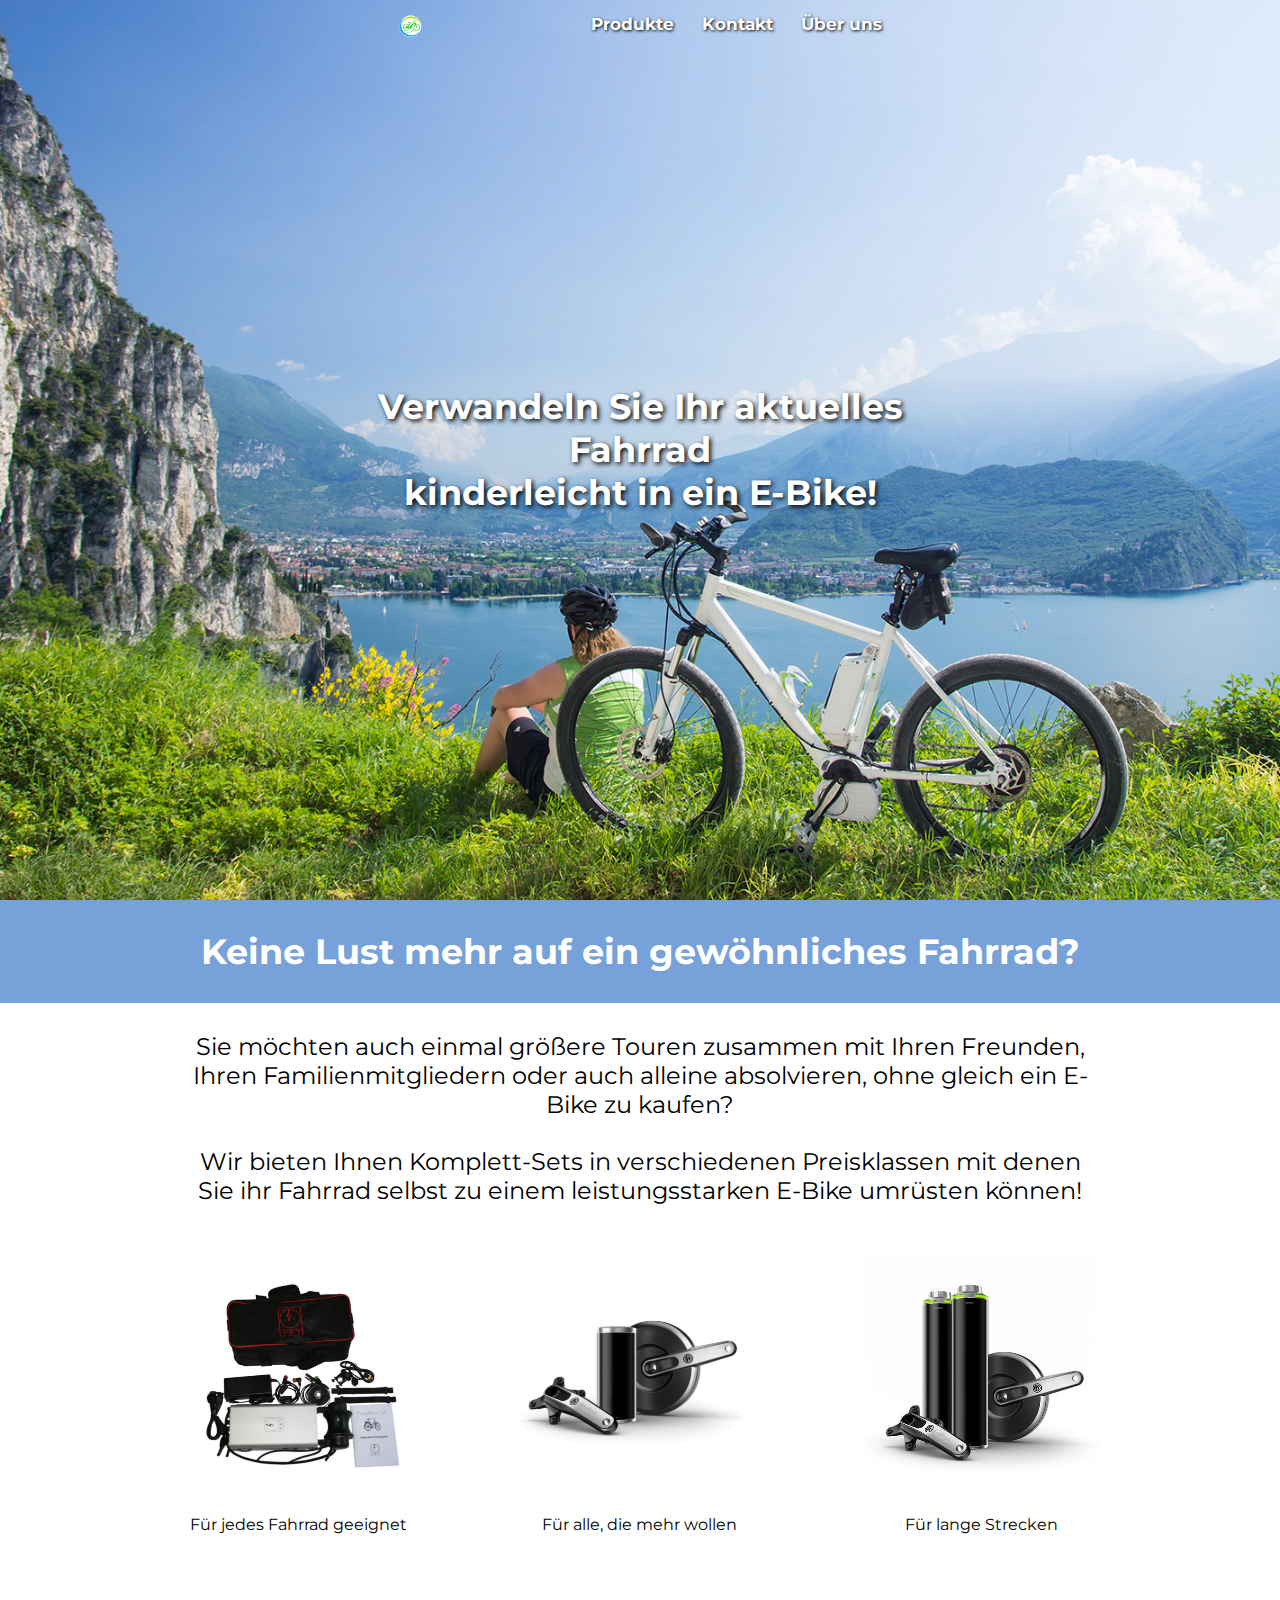
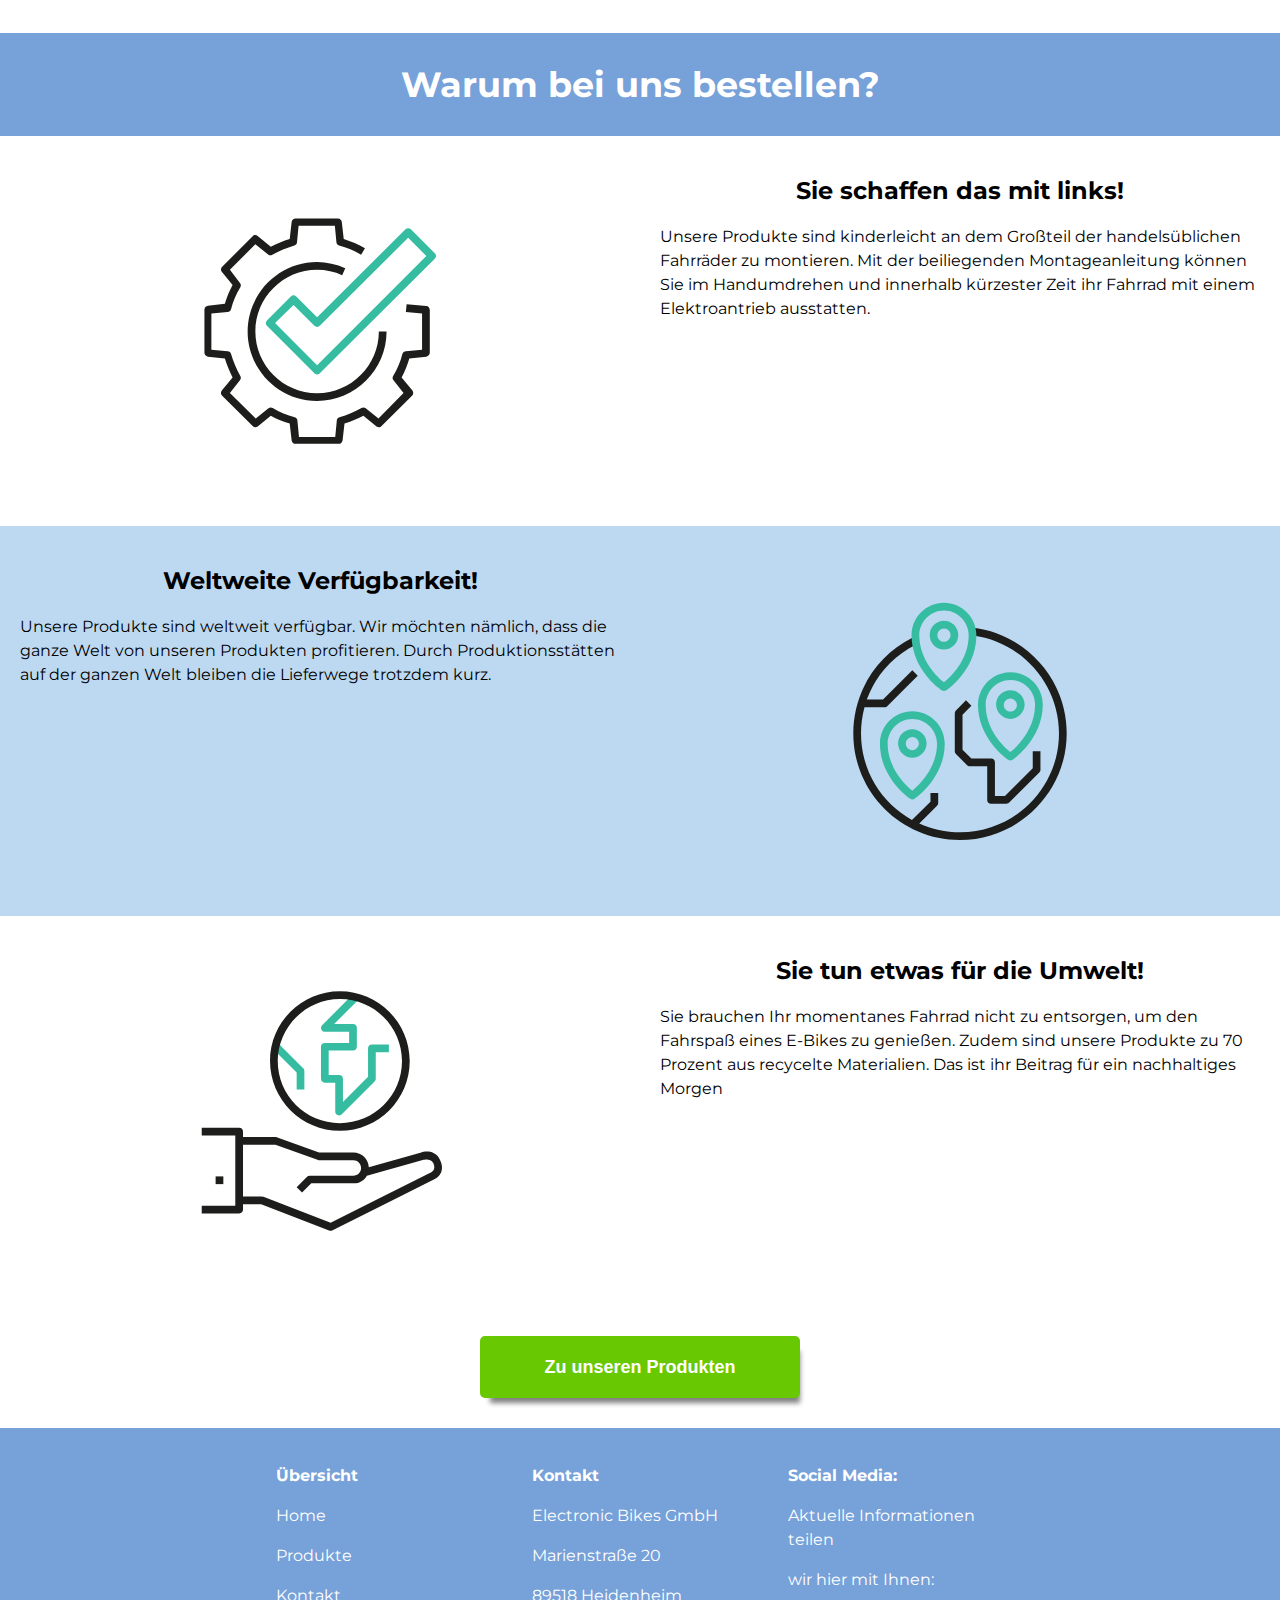
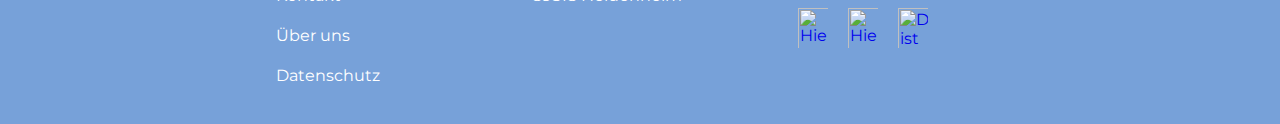
==== commit a2dcfe55: "Werbespruch Startseite angepasst" ====
--- a/index.html
+++ b/index.html
@@ -1,11 +1,13 @@
 <html lang="de" dir="ltr">
 
 <head>
-    <link rel="icon" type="Logo.png" href="Logo.ico">
-    <link rel="icon" type="Logo.png" href="https://www.index.html/Logo.png"/>
-    <title>Home - Pendix</title>
+    <link rel="icon" href="neues_logo_transparent_300x300.png">
+    <title>Bikepower - Home</title>
     <link rel="stylesheet" href="style.css">
     <meta charset="utf-8" name="viewport" content="width=device-width, initial-scale=1">
+
+    <link rel="preconnect" href="https://fonts.gstatic.com">
+    <link href="https://fonts.googleapis.com/css2?family=Montserrat:wght@200;400&display=swap" rel="stylesheet">
 </head>
 
 <body>
@@ -13,37 +15,60 @@
     <div class="wrapper">
 
 
-        <header>
-            <!--Im Header ist die Navigationsleiste untergebracht-->
-            <div class="navigation">
-                <div class="topnav" id=myTopnav>
-                    <a href="index.html"><img class="logo_klein" src="logo1.png" alt="Das ist unser Logo"> </a>
-                    <a href="index.html" class="active">Home</a>
-                    <div class="dropdown">
-                        <button onclick="location.href='Produkt.html'" class="dropbtn">Produkte<i class="fa fa-carte-down"></i> </button>
-                        <div class="dropdown-content">
-                            <a href="Produkt.html#standard_variante">Standard</a>
-                            <a href="Produkt.html#premium_variante">Premium</a>
-                        </div>
-                    </div>
-                    <a href="Kontakt.html">Kontakt</a>
-                    <a href="Über uns.html">Über uns</a>
-                    <a href="javascript:void(0);" style="font-size:15px;" class="icon" onclick="myFunction()">&#9776;</a>
-                </div>
+        <header>  <!--Im Header ist die Navigationsleiste untergebracht-->
+
+          <div class="wrapper_header" >
+
+          <!-- Das große Bild am Anfang der Seite -->
+          <div class="FrontPicture-Startseite">
+
+            <div class="navigation-im-frontpicture">
+              <div class="topnav" id=myTopnav>
+                <div class="Logo-float-left">
+                  <a href="index.html"><img src="neues_logo_transparent_300x300.png" alt="Unser Logo"> </a>
+                </div>
+
+                <div class="Rest-float-right">
+                  <div class="home-ausblenden">
+                  <a href="index.html">Home</a>
+                </div>
+                  <a href="Kontakt.html">Kontakt</a>
+                  <a href="Über uns.html">Über uns</a>
+                </div>
+
+                <div class="dropdown">
+                  <button onclick="location.href='Produkt.html'" class="dropbtn">Produkte<i class="fa fa-carte-down"></i> </button>
+                  <div class="dropdown-content">
+                    <a href="Produkt.html#standard_variante">Standard</a>
+                    <a href="Produkt.html#premium_variante">Premium</a>
+                  </div>
+                </div>
+
+                <a href="javascript:void(0);" style="font-size:15px;" class="icon" onclick="myFunction()">&#9776;</a>
+              </div>
             </div>
             <!--Das ist das Script für die Navigationsleiste-->
             <script>
-                function myFunction() {
-                    var x = document.getElementById("myTopnav");
-                    if (x.className === "topnav") {
-                        x.className += " responsive";
-                    } else {
-                        x.className = "topnav";
-                    }
+              function myFunction() {
+                var x = document.getElementById("myTopnav");
+                if (x.className === "topnav") {
+                  x.className += " responsive";
+                } else {
+                  x.className = "topnav";
                 }
+              }
             </script>
             <!--Ende Script Navigationsleiste-->
 
+            <div class="FrontPicture-Text-Startseite">
+              <h1> Verwandeln Sie Ihr aktuelles Fahrrad </br>
+                   kinderleicht in ein E-Bike! </h1>
+            </div>
+          </div>
+
+
+        </div>
+
         </header>
         <!--Abschluss des Headerbereichs und der Navigationsleiste-->
 
@@ -54,21 +79,24 @@
             <div id="main">
 
                 <!-- Das große Bild am Anfang der Seite -->
-                <div class="FrontPicture-Startseite">
+          <!--      <div class="FrontPicture-Startseite">
                     <div class="FrontPicture-Text-Startseite">
                         <h1> Verwandeln Sie Ihr aktuelles Fahrrad kinderleicht in ein E-Bike! </h1>
                     </div>
                 </div>
+          -->
 
                 <!-- der Trennstreifen -->
-                <h1 class="separator"> Unsere Komplett-Sets </h1>
+                <h1 class="separator"> Keine Lust mehr auf ein gewöhnliches Fahrrad? </h1>
                 <!-- Container mit Produkten  -->
 
                 <div class="wrapper_für_container">
                     <!--Wrapper damit bei sehr großen Bildschirmen die Spalten nicht zu weit nach außen rutschen  -->
-
-                    <h2 class="werbespruch-startseite"> Wie bieten Ihnen Komplett-Sets in verschiedenen Preisklassen mit denen Sie ihr Fahrrad selbst zu einem leistungsstarken E-Bike umrüsten können!
-                    </h2>
+                    <p class="werbespruch-startseite">
+                      Sie möchten auch einmal größere Touren zusammen mit Ihren Freunden, Ihren Familienmitgliedern oder auch alleine absolvieren, ohne gleich ein E-Bike zu kaufen?
+                      <br> <br>
+                      Wir bieten Ihnen Komplett-Sets in verschiedenen Preisklassen mit denen Sie ihr Fahrrad selbst zu einem leistungsstarken E-Bike umrüsten können!
+                    </p>
 
                     <div class="container-startseite-mit-3-spalten">
                         <div class="row">
--- a/style.css
+++ b/style.css
@@ -1,9 +1,11 @@
+  @import url('https://fonts.googleapis.com/css2?family=Montserrat:wght@200;400&display=swap');
+
     * {
       box-sizing: border-box;
     }
 
     html {
-      font-family: Arial, Helvectia, sans-serif;
+      font-family: 'Montserrat', sans-serif;
     }
 
     html p {
@@ -20,15 +22,20 @@
       margin: 0;
     }
 
+    main {
+      font-family: 'Montserrat', sans-serif;
+    }
+
     h1 {
-      font-size: 40px;
-      text-align: center;
+      font-size: 35px;
+      text-align: center;
+      font-family: 'Montserrat', sans-serif;
     }
 
     h2 {
       text-align: center;
-    }
-
+      font-family: 'Montserrat', sans-serif;
+    }
 
     img {
       display: block;
@@ -49,29 +56,52 @@
     }
 
     /*------------------------------ Anfang Style für die Navigationsleiste ---------------------------- */
+
+    /*------------Styles damit Navigationsleiste im Bild ist --------------------*/
+    .navigation-im-frontpicture{
+      position: top;
+      width: 100%;
+      background-color: transparent;
+      z-index:1;
+      padding-left: 30%;
+      padding-right: 30%;
+    }
+
+    .Rest-float-right{
+      float: right;
+    }
+
+    .wrapper_header{
+      margin: auto;
+    }
+
+/* -----------Styles damit Navigationsleiste im Bild ist ----------------- */
+
     .topnav img {
-      height: 20px;
+      height: 25px;
     }
 
     .topnav {
       overflow: hidden;
-      background-color: #68C902;
+      background-color: none;
       margin: 0px auto;
     }
 
     .topnav a {
       float: left;
       display: block;
-      color: #FFFFFF;
-      text-align: center;
-      padding: 14px 16px;
+      color: white;
+      text-shadow: 1px 1px 3px black;
+      font-weight: bold;
+      text-align: center;
+      padding: 14px 14px;
       text-decoration: none;
       font-size: 17px;
     }
 
     .active {
-      background-color: #B6E306;
-      color: #FFFFFF;
+      background-color: #77A1D9;
+      color: white;
     }
 
     .topnav .icon {
@@ -79,16 +109,17 @@
     }
 
     .dropdown {
-      float: left;
-      overflow: hidden;
+      float: right;
     }
 
     .dropdown .dropbtn {
       font-size: 17px;
       border: none;
       outline: none;
-      color: #FFFFFF;
-      padding: 14px 16px;
+      color: white;
+      text-shadow: 1px 1px 3px black;
+      font-weight: bold;
+      padding: 14px 14px;
       background-color: inherit;
       font-family: inherit;
       margin: 0;
@@ -97,36 +128,35 @@
     .dropdown-content {
       display: none;
       position: absolute;
-      background-color: #FFFFFF;
-      min-width: 160px;
-      box-shadow: 0px 8px 16px 0px rgba(0,0,0,0.2);
+      background-color: #77A1D9;
+      min-width: 102px;
       z-index: 1;
     }
 
     .dropdown-content a {
       float: none;
-      color: black;
-      padding: 12px 16px;
+      color: white;
       text-decoration: none;
       display: block;
       text-align: left;
     }
 
     .topnav a:hover, .dropdown:hover .dropbtn {
-      background-color: #555;
-      color: #FFFFFF;
+      background-color: #77A1D9;
+      color: white;
+      text-shadow: none;
     }
 
     .dropdown-content a:hover {
-      background-color: #ddd;
-      color: black;
+      background-color: white;
+      color: #77A1D9;
     }
 
     .dropdown:hover .dropdown-content {
       display: block;
     }
 
-    @media screen and (max-width: 600px) {
+    @media screen and (max-width: 768px) {
       .topnav a:not(:first-child), .dropdown .dropbtn {
         display: none;
       }
@@ -134,9 +164,7 @@
         float: right;
         display: block;
       }
-    }
-
-    @media screen and (max-width: 600px) {
+
       .topnav.responsive {position: relative;}
       .topnav.responsive .icon {
         position: absolute;
@@ -155,6 +183,27 @@
         width: 100%;
         text-align: left;
       }
+
+      .Rest-float-right{
+        float: left;
+      }
+      .home-ausblenden{
+        display: none;
+      }
+
+    }
+
+    @media screen and (max-width: 1200px) {
+    .navigation-im-frontpicture{
+      padding-left: 0;
+      padding-right: 0;
+    }
+    }
+
+    @media screen and (min-width: 768px) {
+    .home-ausblenden{
+      display: none;
+    }
     }
 
     /*------------------------------ Ende Style für die Navigationsleiste ---------------------------- */
@@ -171,28 +220,32 @@
       background-size: cover;
       background-position: center;
       position: relative;
-      padding: 15%;
       background-attachment: fixed;
     }
 
     /* Der Text mittig auf dem FrontPicture Startseite*/
-    .FrontPicture-Text-Startseite {
+    .FrontPicture-Text-Startseite{
       text-align: center;
       position: absolute;
       top: 50%;
       left: 50%;
       transform: translate(-50%, -50%);
       color: #FFFFFF;
-      text-shadow: 5px 5px 10px black;
+      text-shadow: 2px 2px 5px black;
       font-weight: bold;
     }
 
+
     .werbespruch-startseite {
+      font-size: 1.5rem;
+      line-height: 120%;
       background-color: white;
       background-size: cover;
       background-position: center;
       color: black;
-      padding: 30px;
+      padding-left: 15%;
+      padding-right: 15%;
+      padding-top: 30px;
       text-align: center;
       margin: 0;
     }
@@ -202,7 +255,6 @@
     .container-startseite-mit-3-spalten {
       padding-left: 10%;
       padding-right: 10%;
-      padding-top: 30px;
       padding-bottom: 30px;
       background-color: #FFFFFF;
     }
@@ -250,6 +302,7 @@
   font-size: 16px;
   padding: 16px 32px;
   font-weight: bold;
+  border-radius: 5px;
 }
 
 .overlay-text a:link{
@@ -265,6 +318,40 @@
   text-align: center;
 }
 
+/* Ende der Animation für Overlay bei Produktbilder */
+
+  /* Style des GotoProduct Buttons  */
+    .gotoproductbutton {
+      text-align: center;
+    }
+
+    .gotoproductbutton button {
+      text-align: center;
+      font-size: 18px;
+      font-weight: bolder;
+      background-color: #68C902;
+      color: white;
+      margin-top: 30px;
+      margin-bottom: 30px;
+      border-radius: 5px;
+      border: none;
+      /*Hier wird die Geschwindigkeit des Buttons geregelt*/
+      box-shadow: 5px 10px 5px -5px grey;
+      transition: ease-in-out all 300ms;
+      /*Hierdurch wird die Breite des Buttons geregelt*/
+      padding-left: 5%;
+      padding-right: 5%;
+    }
+
+    .gotoproductbutton button:hover {
+      background-color: #FFFFFF;
+      color: #68C902;
+      border: solid 3px #68C902;
+      transform: translate(0px, -10px);
+      box-shadow: 5px 10px 5px -5px grey;
+    }
+
+/* Ende Styles GotoProduct Button */
 
   /* ----------------------------- Ende der Styles für die Startseite --------------------------------------- */
 
@@ -325,13 +412,13 @@
     /*Das große Bild am Anfang der Produktseite */
     .FrontPicture-Produktseite {
       background-color: lightblue;
-      background-image: url('AdobeStock_Frontpicture2_1637x1093.jpg');
+                        /* damit Text besser lesbar ist */
+      background-image: linear-gradient(rgba(0, 0, 0, 0.1), rgba(0, 0, 0, 0.2)), url('AdobeStock_Frontpicture2_1637x1093.jpg');
       height: 100%;
       background-repeat: no-repeat;
       background-size: cover;
       background-position: center;
       position: relative;
-      padding: 15%;
       background-attachment: fixed;
     }
 
@@ -342,10 +429,35 @@
       top: 50%;
       left: 50%;
       transform: translate(-50%, -50%);
-      color: #FFFFFF;
+      color: white;
       text-shadow: 5px 5px 10px black;
       font-weight: bold;
     }
+
+    /* Der Preisschild Button  */
+    .preis_button {
+      border: none;
+      color: #FFFFFF;
+      font-weight: bold;
+      padding: 14px 28px;
+      font-size: 16px;
+      cursor: pointer;
+      background-color: #68C902;
+      text-align: center;
+      border-radius: 5px;
+      border: none;
+      box-shadow: 5px 10px 5px -5px grey;
+      transition: ease-in-out all 300ms;
+    }
+
+    .preis_button:hover {
+      background-color: #FFFFFF;
+      color: #68C902;
+      border: solid 3px #68C902;
+      transform: translate(0px, -10px);
+      box-shadow: 5px 10px 5px -5px grey;
+    }
+
 
 
     /* Damit das Bild vom Bikestail Komplettpaket rund ist  */
@@ -363,6 +475,19 @@
     }
 
     /*Tabelle mir den Technischen Daten */
+    .technical_data {
+      padding-left: 20%;
+      padding-right: 20%;
+      margin-bottom: 2rem;
+    }
+
+    @media screen and (max-width: 768px) {
+      .technical_data {
+        padding-left: 0%;
+        padding-right: 0%;
+      }
+    }
+
     table {
       border-collapse: collapse;
       width: 100%;
@@ -390,10 +515,10 @@
     }
 
     /* Zweiter Container mit Produktdaten */
-    .container-produktdaten {
-      background-color: #BDD9F2;
-      margin: auto;
-    }
+    /* .container-produktdaten { */
+      /* background-color: #BDD9F2; */
+      /* margin: auto; */
+    /* } */
 
     /* Zweiter Container mit Produktdaten */
     .container-technische-daten {
@@ -448,7 +573,6 @@
     }
 
     .text-center {
-      text-decoration: none;
       text-align: center;
     }
 
@@ -522,6 +646,11 @@
 /* ----------------------- Ende der Styles für die Seite Datenschutz--------------------------------------- */
 
 /*Beginn des Designs der Seite Kontakt*/
+
+.navigation-auf-kontaktseite{
+  background-color: #68C902;
+}
+
     .contact {
       padding-left: 10%;
       padding-right: 10%;
@@ -657,9 +786,33 @@
 
 /*Ende des Designs der Seite Kontakt*/
 /* ----------------------- Anfang des Styles für die Seite Übers uns -------------------------------------- */
+
+  /* .wrapper-über-uns{ */
+    /* background-color: #BDD9F2; */
+  /* } */
+
+  /*Das große Bild am Anfang der Über uns Seite*/
+  .FrontPicture-Logo {
+    background-color: lightblue;
+    background-image: url('neues_Logo_original.jpeg');
+    height: 75%;
+    background-repeat: no-repeat;
+    background-size: cover;
+    background-position: center;
+    position: relative;
+  }
+
+
+  .ueberschrift-aboutus{
+    color: #FFFFFF;
+    text-shadow: 2px 2px 5px black;
+    font-weight: bold;
+  }
+
     .aboutus {
       padding-left: 10%;
       padding-right: 10%;
+      padding-top: 1%;
     }
 
     .garage_ueberuns{
@@ -728,6 +881,12 @@
       .employee-text {
         width: 100%;
         margin-left: 0%;
+      }
+    }
+
+    @media screen and (min-width: 1000px) {
+      .FrontPicture-Über-uns {
+        background-position: initial;
       }
     }
 
@@ -826,6 +985,10 @@
         width: 100%;
         padding: 0px;
       }
+
+      .m-t-35 {
+        margin-top: 0;
+      }
     }
 
     /************************************************************************************************************************************/
@@ -852,63 +1015,3 @@
     }
 
     /************************************************************************************************************************************/
-
-    /* Ich weiß nicht genau welche Buttons hier gestylt werden, deswegen sind die keiner Seite zugeordnet */
-    /* Daniel 30.11.2020 */
-
-    .gotoproductbutton {
-      text-align: center;
-    }
-
-    .gotoproductbutton button {
-      text-align: center;
-      font-size: 18px;
-      font-weight: bolder;
-      background-color: #68C902;
-      color: white;
-      margin-top: 30px;
-      margin-bottom: 30px;
-      border-radius: 5px;
-      border: none;
-      /*Hier wird die Geschwindigkeit des Buttons geregelt*/
-      box-shadow: 10px 15px 10px -7px grey;
-      transition: ease-in-out all 300ms;
-      /*Hierdurch wird die Breite des Buttons geregelt*/
-      padding-left: 5%;
-      padding-right: 5%;
-    }
-
-    .gotoproductbutton button:hover {
-      background-color: #FFFFFF;
-      color: #02B7FF;
-      border: solid 3px #02B7FF;
-      transform: translate(0px, -10px);
-      box-shadow: 10px 15px 5px -10px grey;
-    }
-
-    .read_more_button {
-      border: none;
-      color: #FFFFFF;
-      padding: 14px 28px;
-      font-size: 16px;
-      cursor: pointer;
-      background-color: #68C902;
-      text-align: center;
-      border-radius: 50px;
-      border: none;
-      box-shadow: 10px 15px 10px -7px grey;
-      transition: ease-in-out all 300ms;
-    }
-
-    .read_more_button:hover {
-      background-color: #FFFFFF;
-      color: #02B7FF;
-      border: solid 3px #02B7FF;
-      transform: translate(0px, -10px);
-      box-shadow: 10px 15px 5px -10px grey;
-    }
-
-    .logo_home {
-      /*Hier wird die Größe der Benefit Logos bestimmt*/
-      width: 50%;
-    }
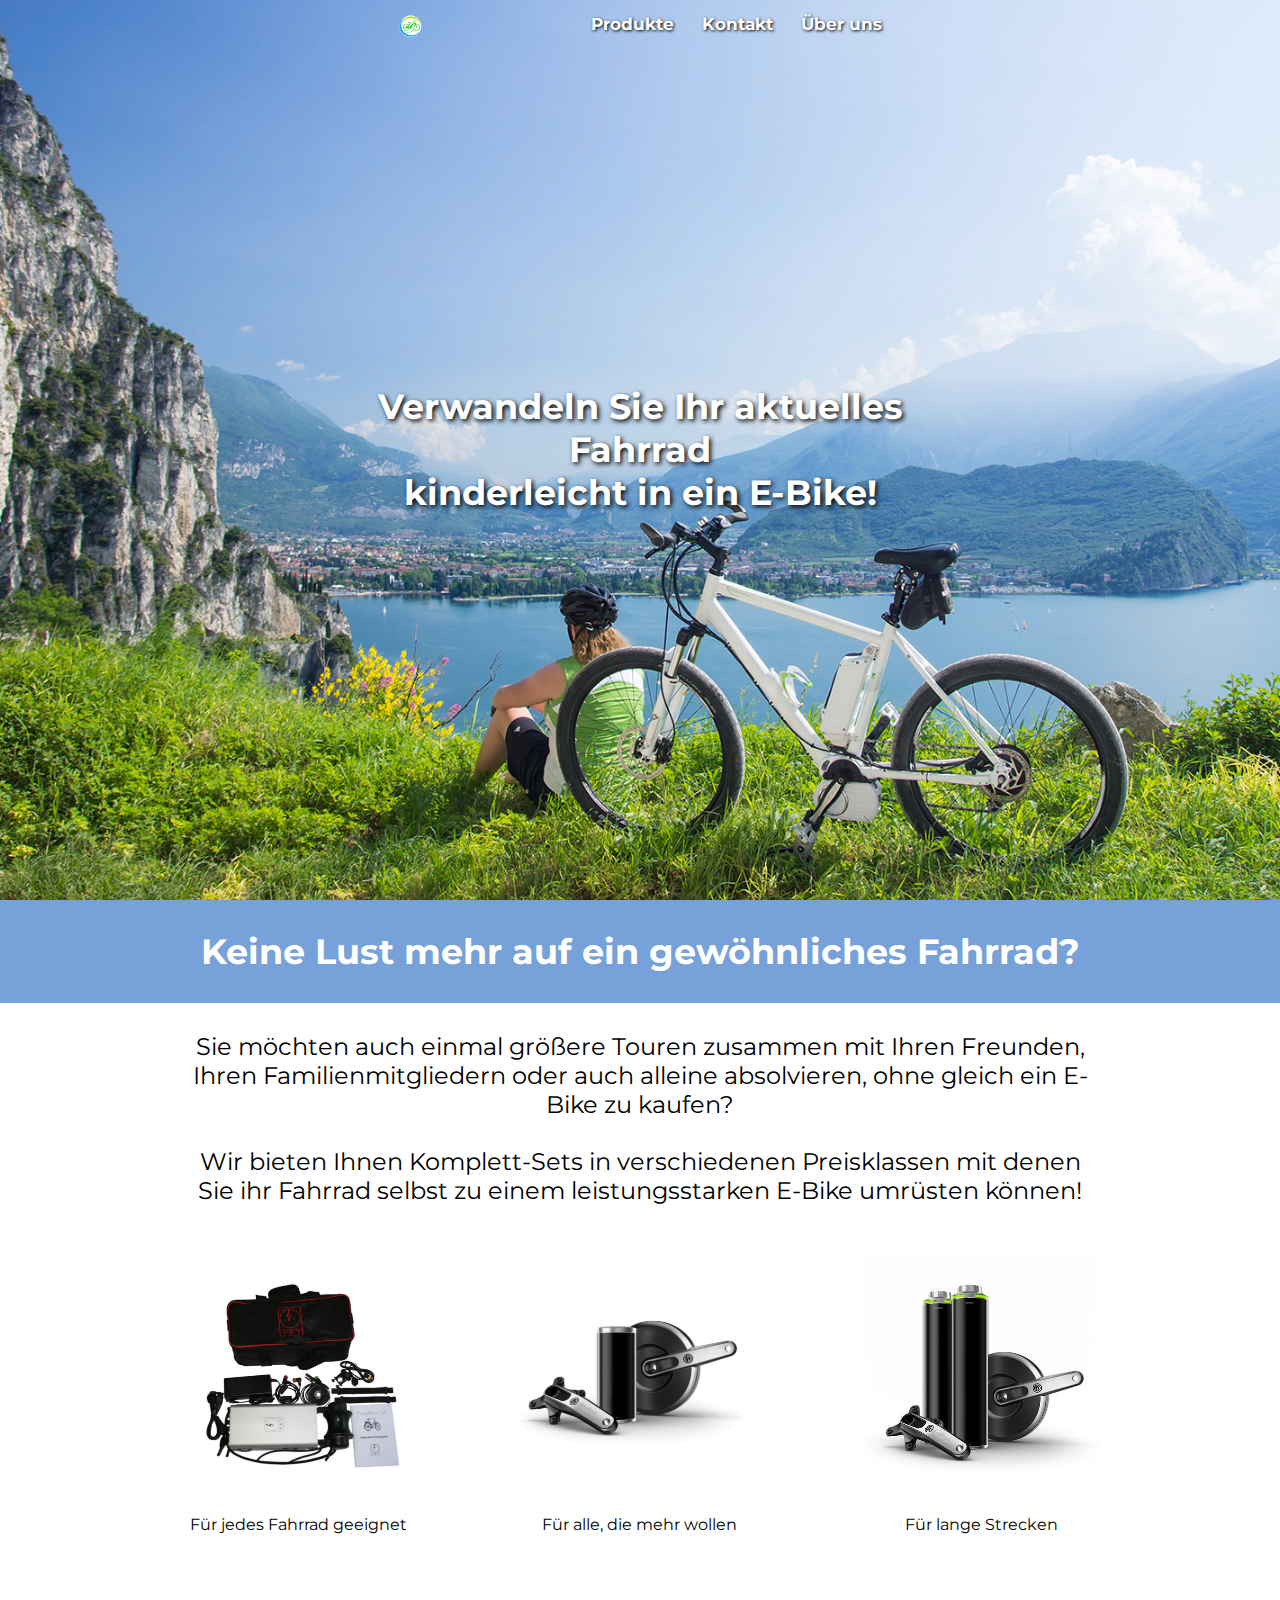
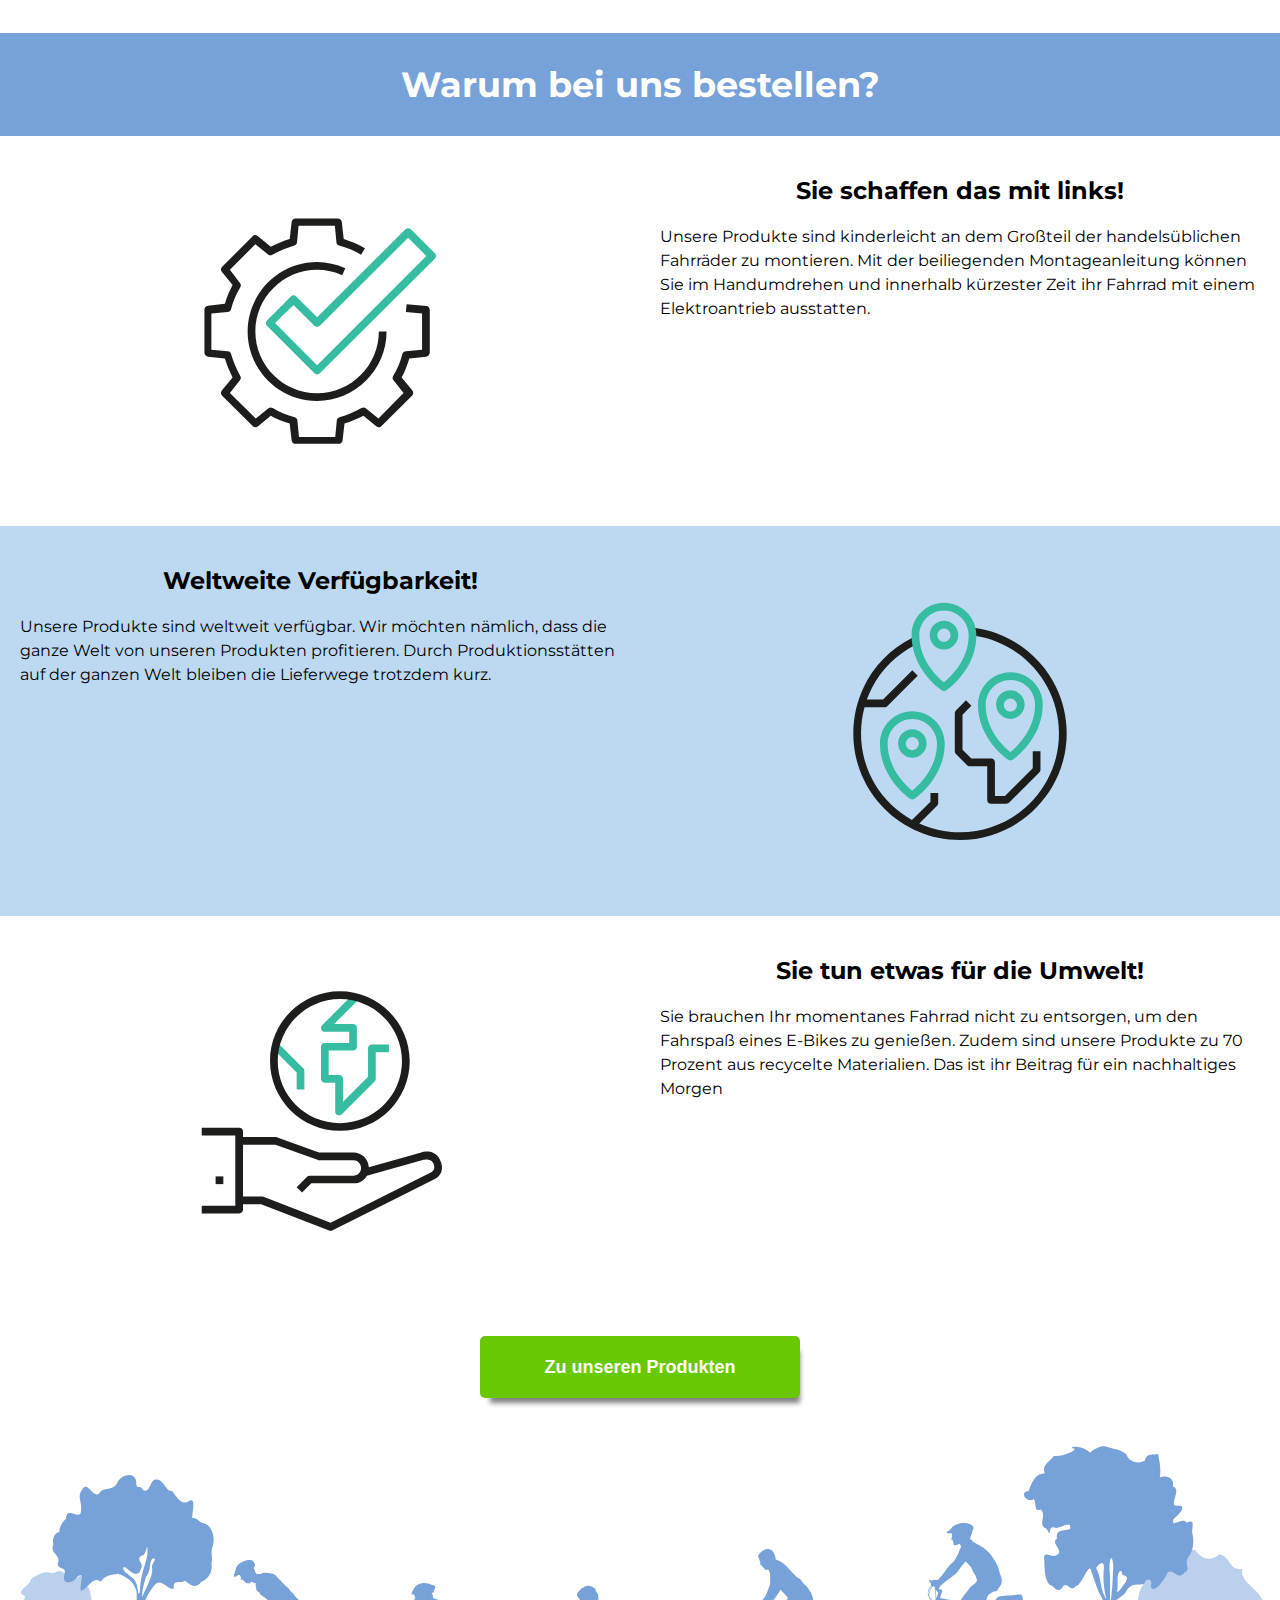
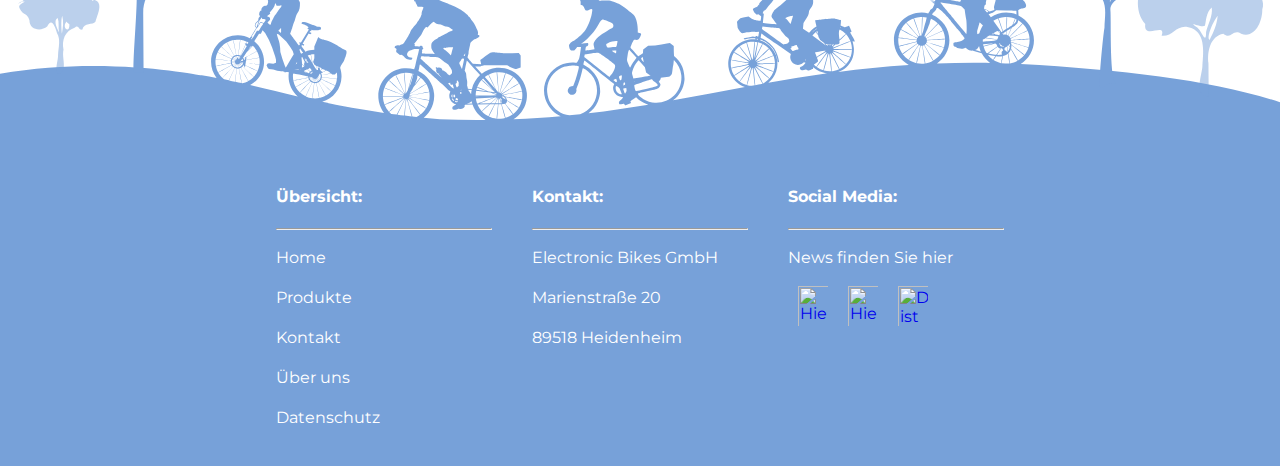
==== commit 08a6321b: "Pre Footer Bild eingefügt" ====
--- a/index.html
+++ b/index.html
@@ -208,13 +208,17 @@
         </main>
         <!--Hier endet der Main Bereich-->
 
+        <div class="pre_footer">
+                <img src="AdobeStock_Footer.svg" alt="">
+        </div>
 
         <footer>
             <!--Hier beginnt der Footer Bereich-->
             <div class="footer">
                 <div class="footer_content">
                     <div class="column-footer-left">
-                        <p> <b>Übersicht</b> </p>
+                        <h4>Übersicht:</h4>
+                        <hr>
                         <p><a href="index.html">Home</a><br></p>
                         <p><a href="Produkt.html">Produkte</a><br></p>
                         <p><a href="Kontakt.html">Kontakt</a><br></p>
@@ -222,15 +226,16 @@
                         <p><a href="datenschutz.html">Datenschutz</a></p>
                     </div>
                     <div class="column-footer-middle">
-                        <p> <b>Kontakt</b> </p>
+                        <h4>Kontakt:</h4>
+                        <hr>
                         <p>Electronic Bikes GmbH</p>
                         <p>Marienstraße 20</p>
                         <p>89518 Heidenheim</p>
                     </div>
                     <div class="column-footer-right">
-                        <p><b>Social Media:</b></p>
-                        <p>Aktuelle Informationen teilen</p>
-                        <p>wir hier mit Ihnen:</p>
+                        <h4>Social Media:</h4>
+                        <hr>
+                        <p>News finden Sie hier</p>
                         <div class="social_media">
                             <a href="https://www.facebook.de"><img src="facebook_logo.svg" alt="Hier kommen Sie zu Facebook"></a>
                         </div>
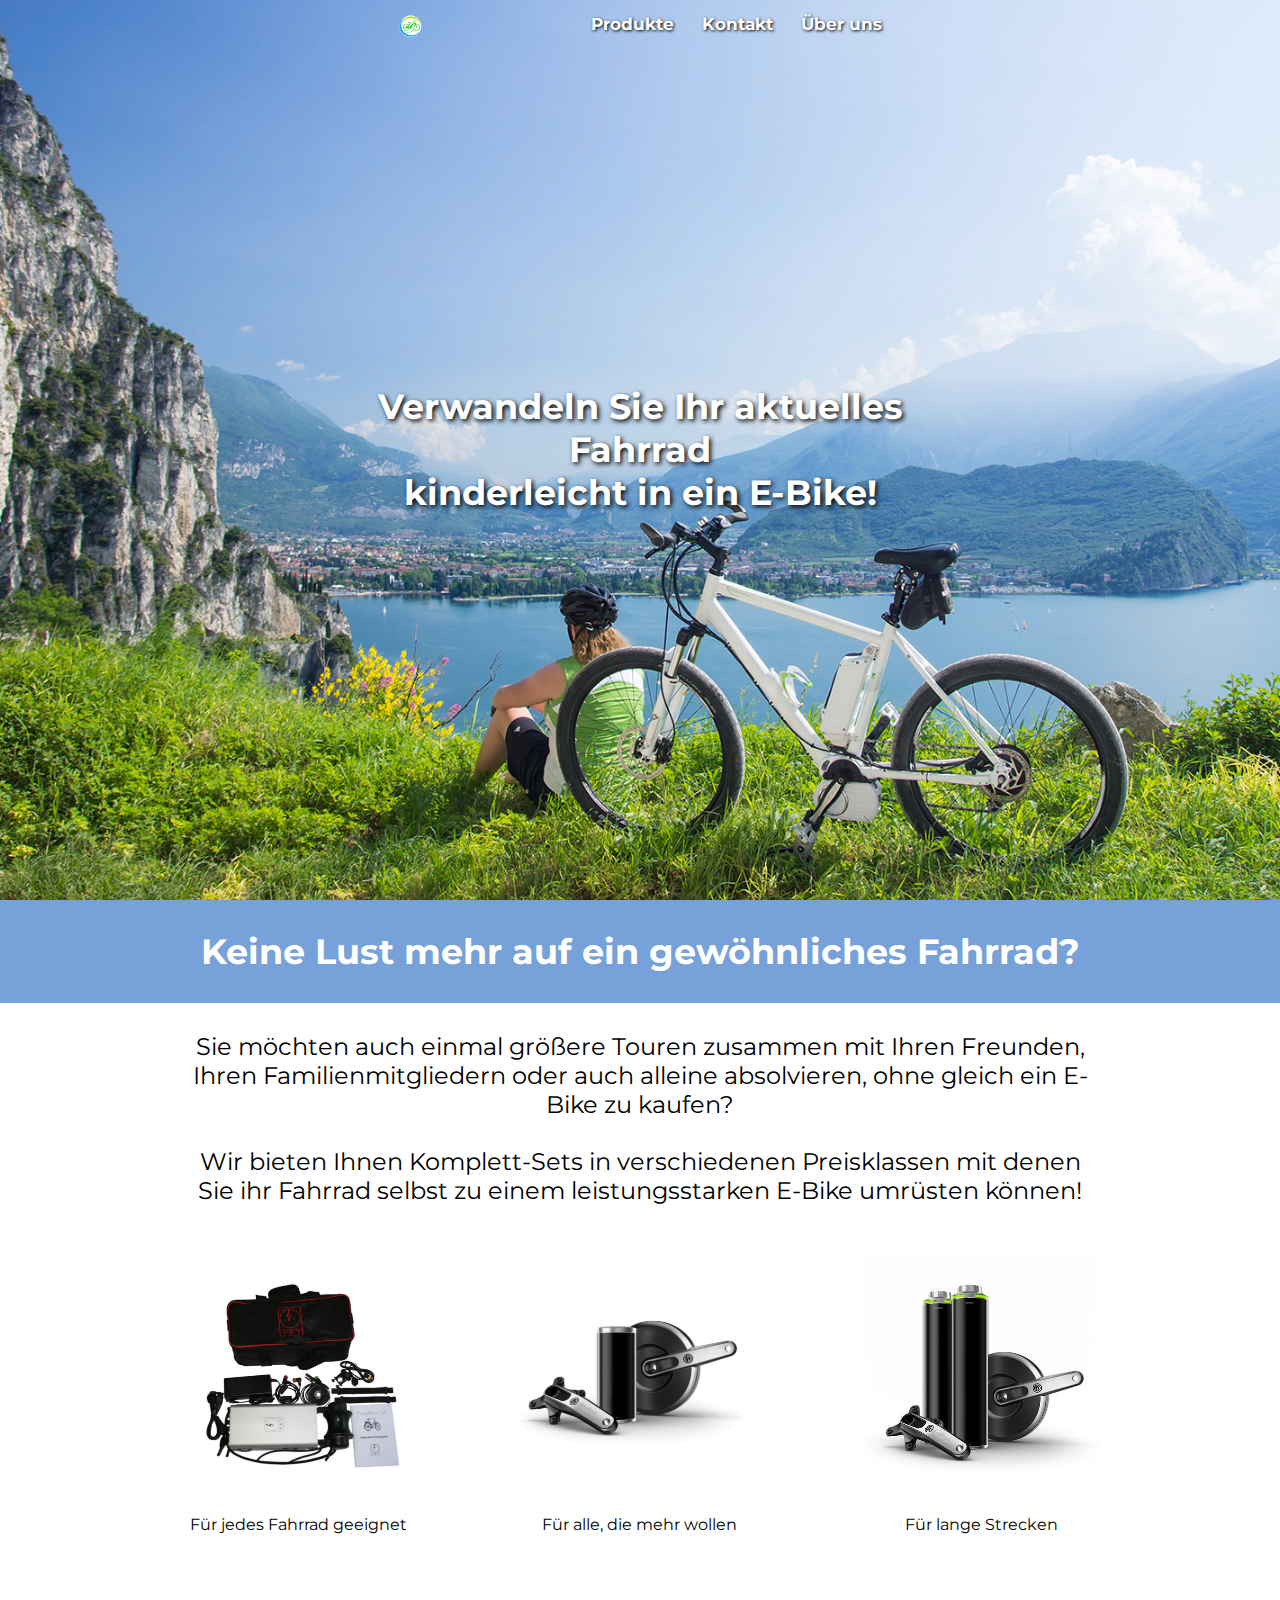
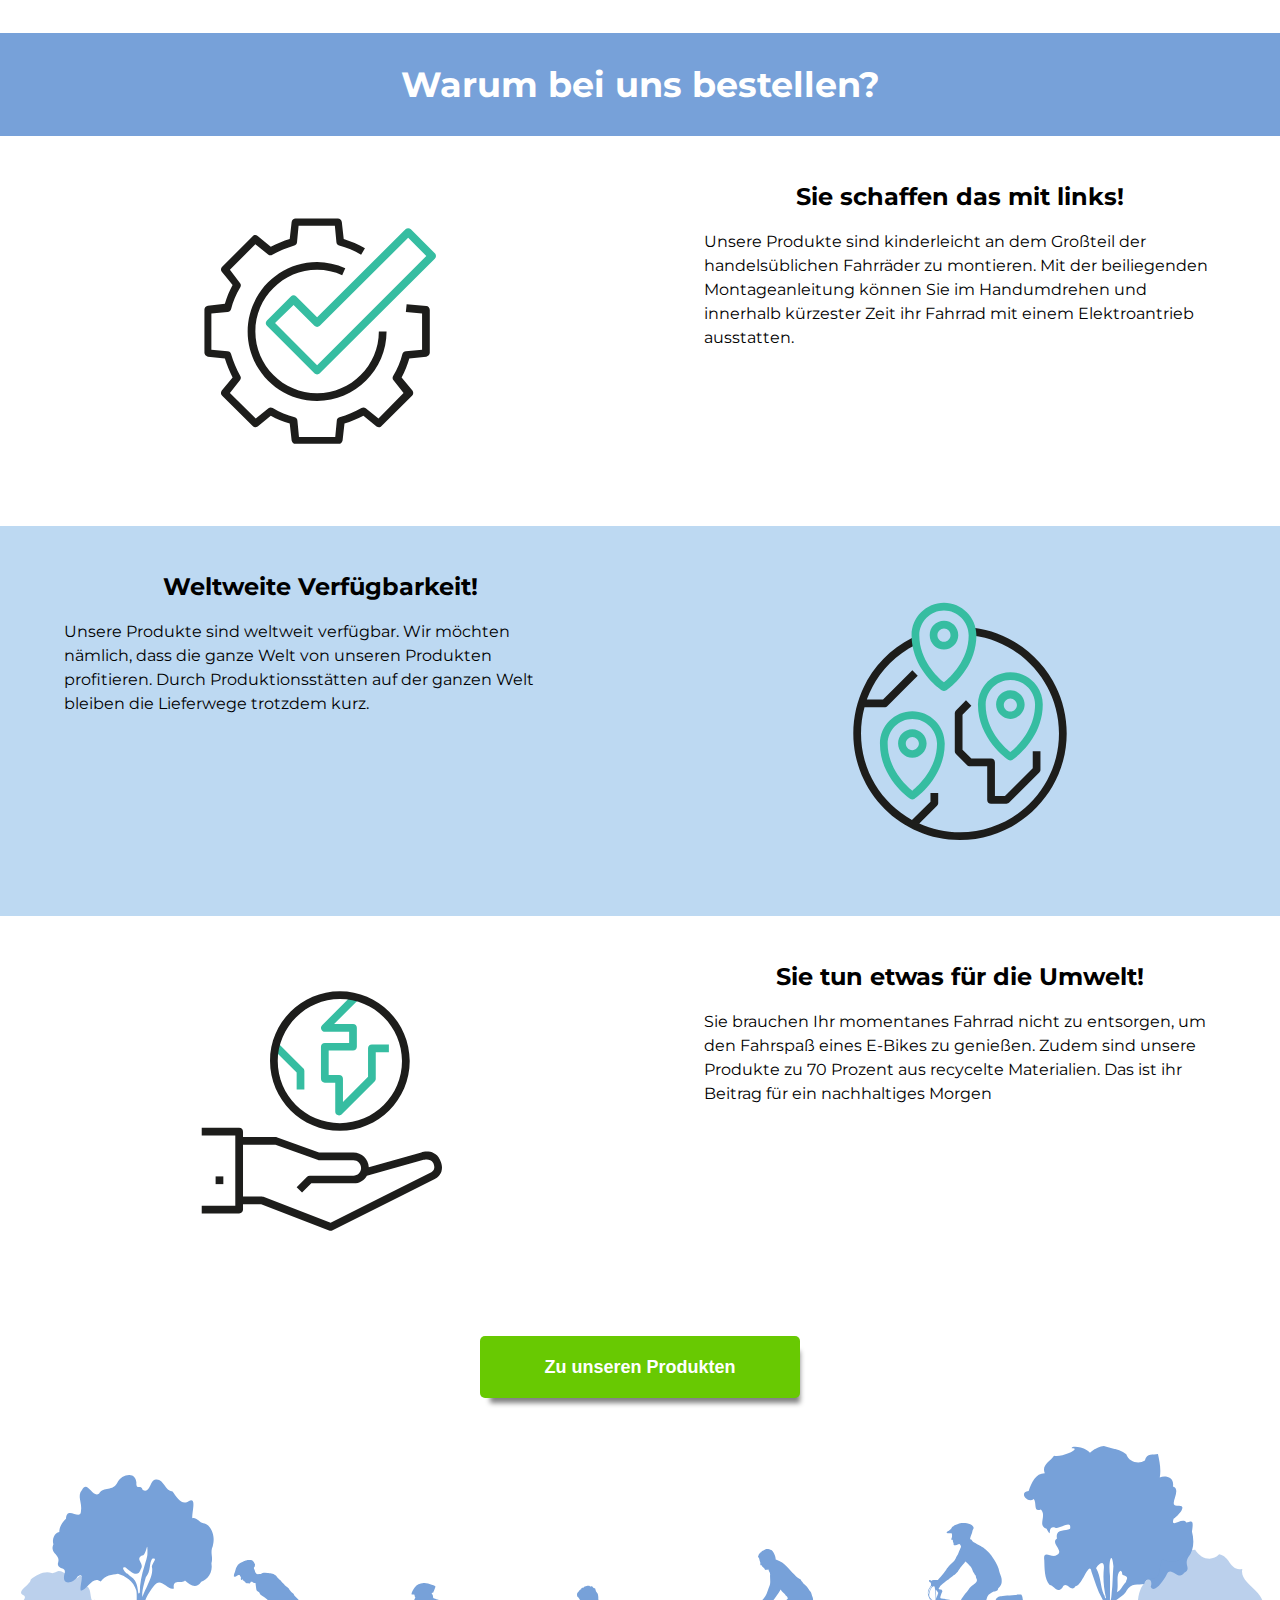
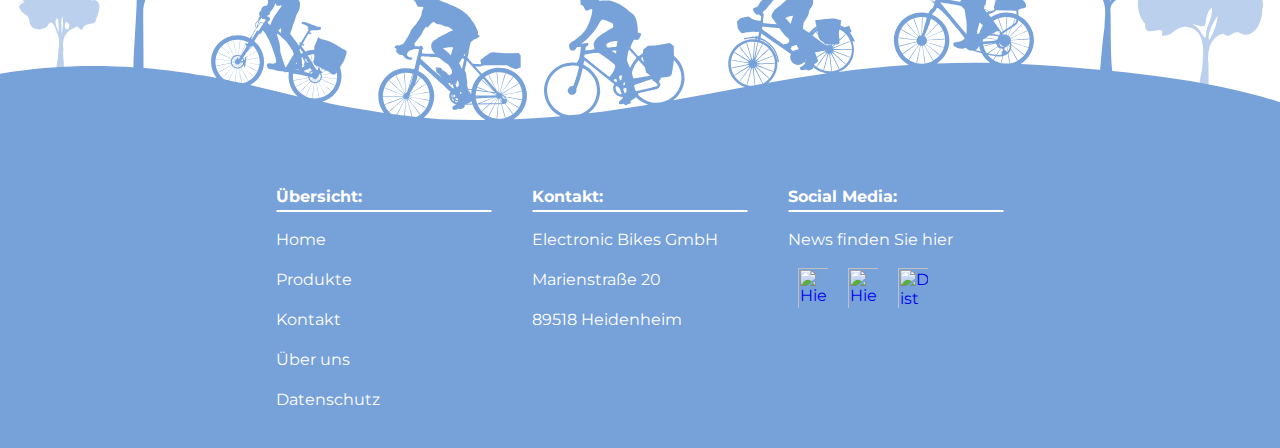
==== commit 43643141: "Text zentriert mit der class "Anpassung-Text"" ====
--- a/index.html
+++ b/index.html
@@ -150,7 +150,7 @@
                             <div class="column-50-left">
                                 <img src="Montur.svg" alt="Monturpiktogramm" width="350" height="500">
                             </div>
-                            <div class="column-50-right">
+                            <div class="column-50-right Anpassung-Texte">
                                 <h2> Sie schaffen das mit links! </h2>
                                 <p>Unsere Produkte sind kinderleicht an dem Großteil der handelsüblichen Fahrräder zu montieren. Mit der beiliegenden Montageanleitung können Sie im Handumdrehen und innerhalb kürzester Zeit ihr Fahrrad mit einem Elektroantrieb
                                     ausstatten.
@@ -162,7 +162,7 @@
                     <!-- 2 Spalten Container mit rechts Bild links Text -->
                     <div class="container-2">
                         <div class="row">
-                            <div class="column-50-left">
+                            <div class="column-50-left Anpassung-Texte">
                                 <h2> Weltweite Verfügbarkeit! </h2>
                                 <p> Unsere Produkte sind weltweit verfügbar. Wir möchten nämlich, dass die ganze Welt von unseren Produkten profitieren. Durch Produktionsstätten auf der ganzen Welt bleiben die Lieferwege trotzdem kurz.
                                 </p>
@@ -179,7 +179,7 @@
                             <div class="column-50-left">
                                 <img src="Nachhaltigkeit.svg" alt="Nachhaltigkeitspiktogramm" width="350" height="500">
                             </div>
-                            <div class="column-50-right">
+                            <div class="column-50-right Anpassung-Texte">
                                 <h2> Sie tun etwas für die Umwelt! </h2>
                                 <p> Sie brauchen Ihr momentanes Fahrrad nicht zu entsorgen, um den Fahrspaß eines E-Bikes zu genießen. Zudem sind unsere Produkte zu 70 Prozent aus recycelte Materialien. Das ist ihr Beitrag für ein nachhaltiges Morgen
                                 </p>
--- a/style.css
+++ b/style.css
@@ -319,6 +319,7 @@
 }
 
 /* Ende der Animation für Overlay bei Produktbilder */
+
 
   /* Style des GotoProduct Buttons  */
     .gotoproductbutton {
@@ -576,24 +577,14 @@
       text-align: center;
     }
 
-    .p-b-0 {
-      padding-bottom: 0px;
-    }
-
-    .p-t-0 {
-      padding-top: 0px;
-    }
-
-    .f-25 {
-      font-size: 25px;
-    }
-
-    .f-10 {
-      font-size: 10px;
-    }
-
     .m-t-35 {
       margin-top: 35px;
+    }
+
+    .Anpassung-Texte{
+      padding-left: 5%;
+      padding-right: 5%;
+      padding-top: 2%;
     }
 
     .column-50 p {
@@ -895,6 +886,15 @@
 
 /* -------------------------------- Styles für den Footer ------------------------------------------------- */
 
+    .pre_footer {
+      width: 100%;
+      height: auto;
+    }
+
+    .pre_footer img {
+      width: 100%;
+    }
+
     /*Das sind die Footer Spaltern, die durch diesen Text designt werden*/
     .column-footer-left,
     .column-footer-middle,
@@ -939,6 +939,20 @@
       width: 60px;
     }
 
+    .footer h4 {
+      margin-bottom: 0.25rem;
+    }
+
+    .footer hr {
+      border: solid 0.1rem;
+      border-radius: 3rem;
+      margin-top: 0.25rem;
+      color: #FFFFFF
+    }
+
+
+
+
 
 /* -------------------------------- Ende der Styles für den Footer ------------------------------------------------- */
 
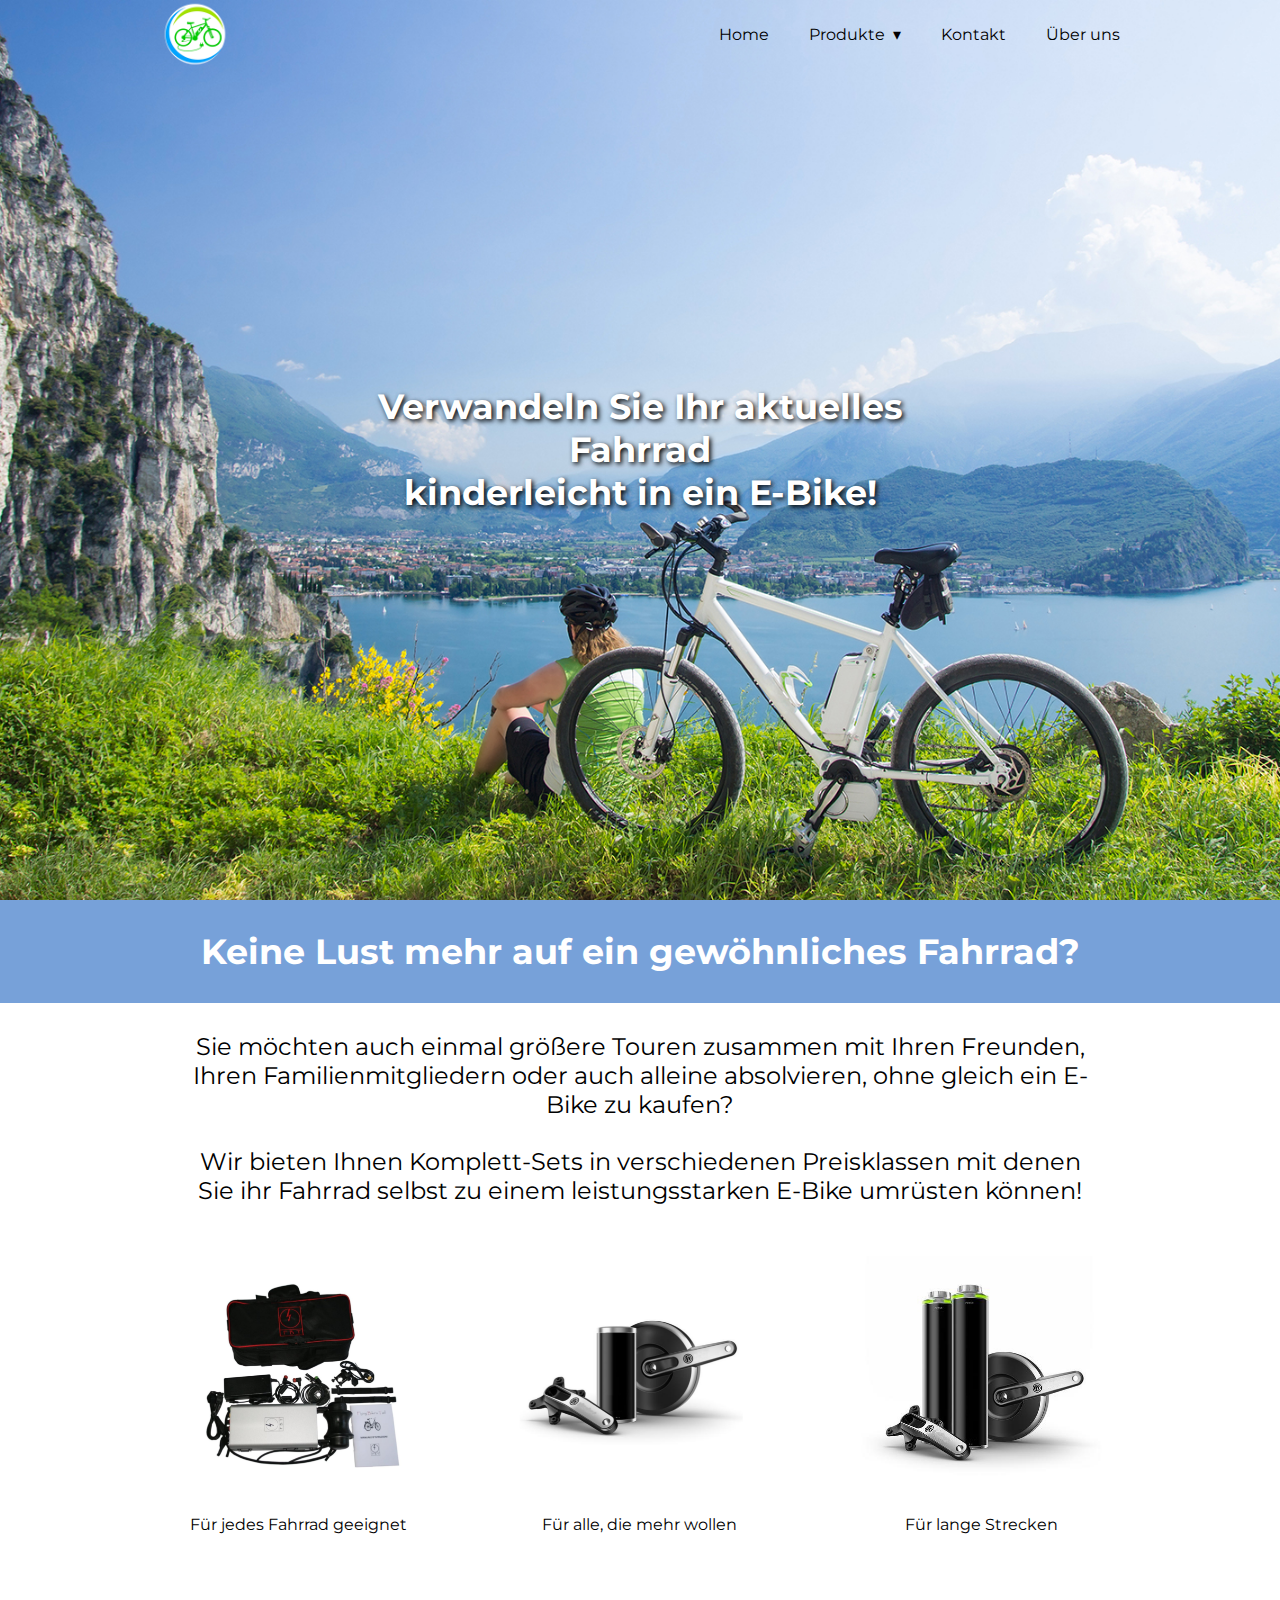
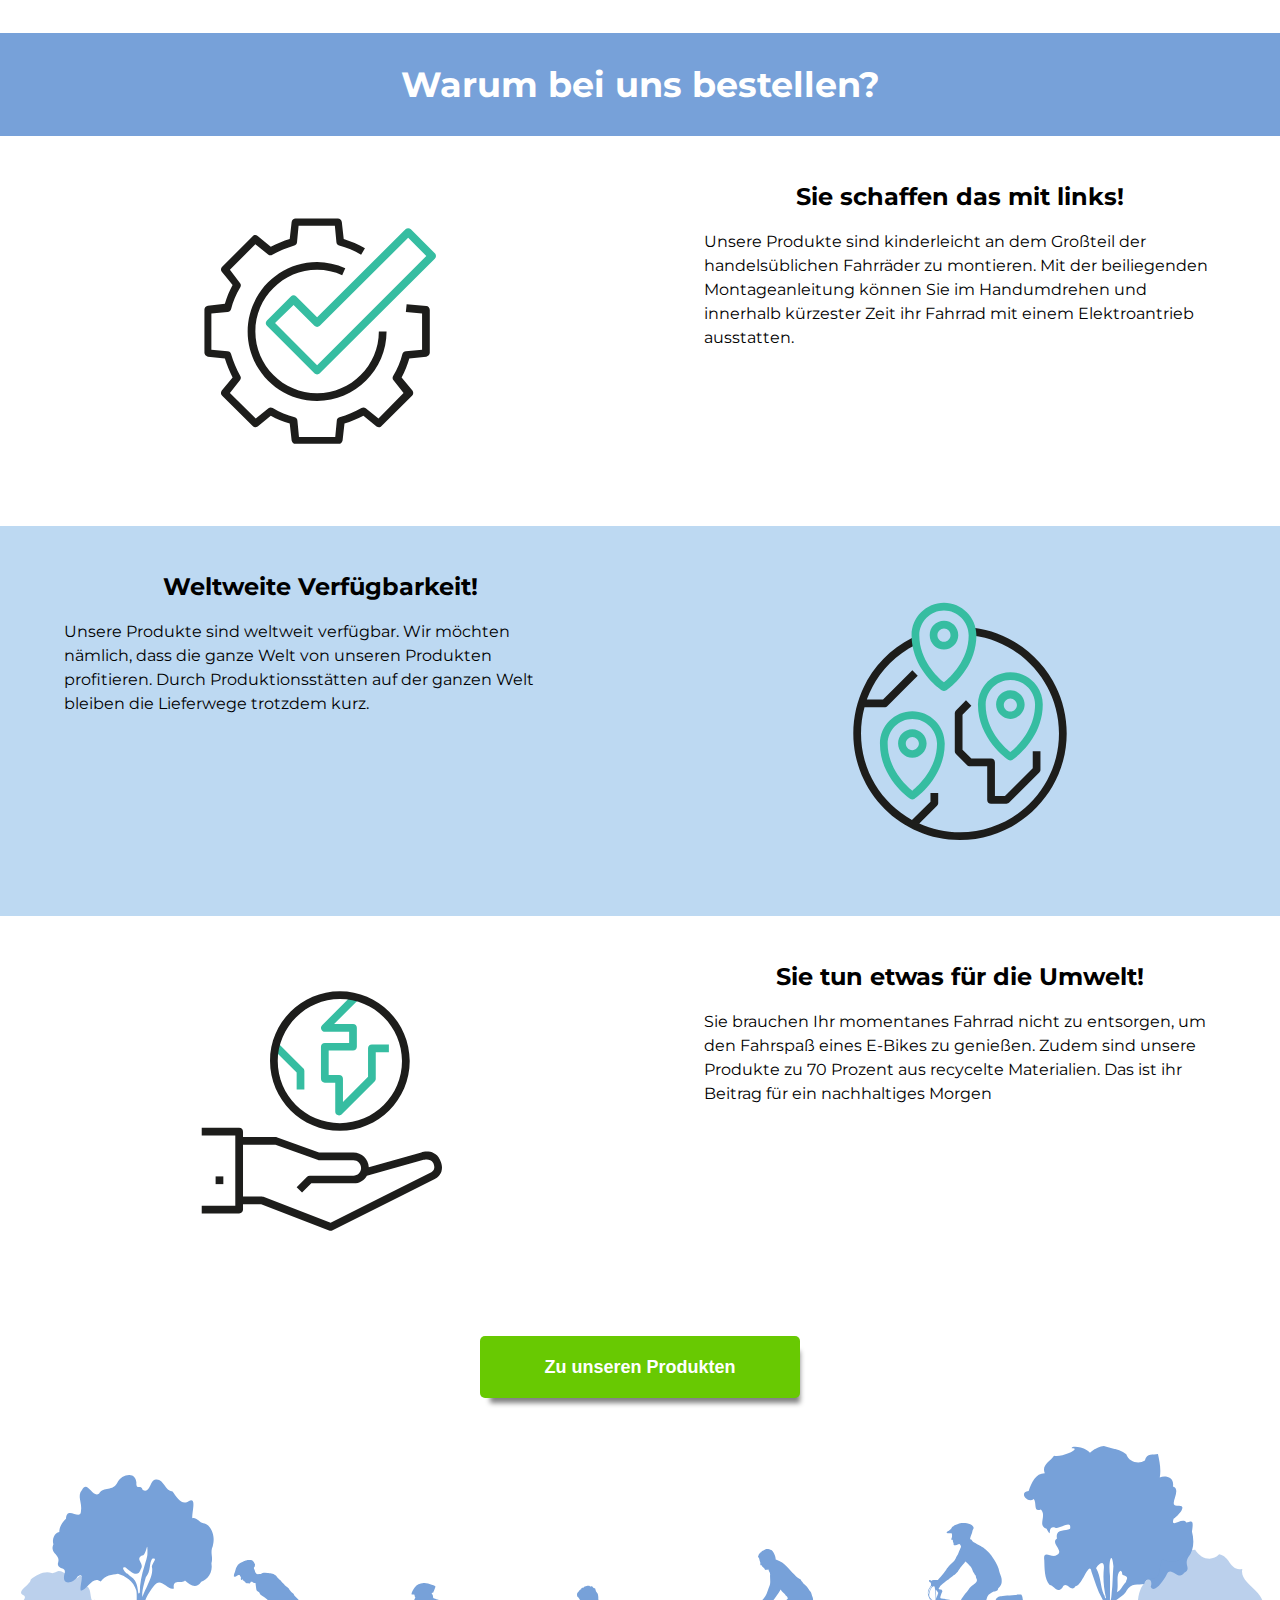
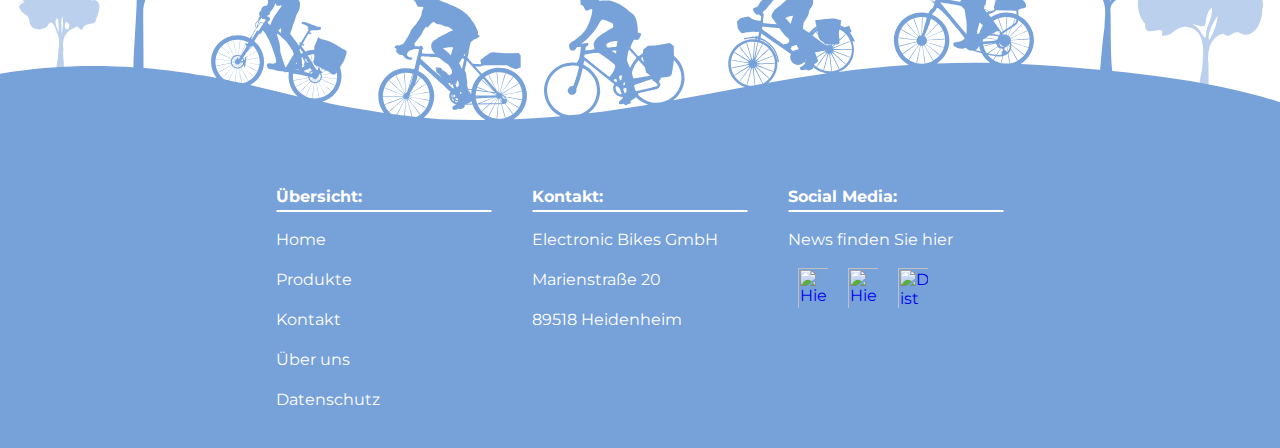
==== commit b876ecdf: "Merge branch 'main' of https://github.com/DHBW-Heidenheim/Website_Projekt_2020 into main" ====
--- a/index.html
+++ b/index.html
@@ -15,59 +15,63 @@
     <div class="wrapper">
 
 
-        <header>  <!--Im Header ist die Navigationsleiste untergebracht-->
-
-          <div class="wrapper_header" >
-
-          <!-- Das große Bild am Anfang der Seite -->
-          <div class="FrontPicture-Startseite">
-
-            <div class="navigation-im-frontpicture">
-              <div class="topnav" id=myTopnav>
-                <div class="Logo-float-left">
-                  <a href="index.html"><img src="neues_logo_transparent_300x300.png" alt="Unser Logo"> </a>
-                </div>
-
-                <div class="Rest-float-right">
-                  <div class="home-ausblenden">
-                  <a href="index.html">Home</a>
-                </div>
-                  <a href="Kontakt.html">Kontakt</a>
-                  <a href="Über uns.html">Über uns</a>
-                </div>
-
-                <div class="dropdown">
-                  <button onclick="location.href='Produkt.html'" class="dropbtn">Produkte<i class="fa fa-carte-down"></i> </button>
-                  <div class="dropdown-content">
-                    <a href="Produkt.html#standard_variante">Standard</a>
-                    <a href="Produkt.html#premium_variante">Premium</a>
-                  </div>
-                </div>
-
-                <a href="javascript:void(0);" style="font-size:15px;" class="icon" onclick="myFunction()">&#9776;</a>
+      <header>  <!--Im Header ist die Navigationsleiste untergebracht-->
+
+        <div class="wrapper_header" >
+
+        <!-- Das große Bild am Anfang der Seite -->
+        <div class="FrontPicture-Startseite">
+
+          <div class="navigation-im-frontpicture">
+            <div class="nav-bar">
+              <div class="nav-container">
+                <div class="brand">
+                  <a href="index.html"><img src="neues_logo_transparent_300x300.png"></a>
+                </div>
+                <nav>
+                  <div class="nav-mobile"><a id="nav-toggle" href="#"><span></span></a></div>
+                  <ul class="nav-list">
+                    <li>
+                      <a href="index.html">Home</a>
+                    </li>
+                    <li>
+                      <a href="#">Produkte</a>
+                      <ul class="nav-dropdown">
+                        <li>
+                          <a href="#">Standard</a>
+                        </li>
+                        <li>
+                          <a href="#">eDrive 150</a>
+                        </li>
+                        <li>
+                          <a href="#">eDrive 500</a>
+                        </li>
+                      </ul>
+                    </li>
+                    <li>
+                      <a href="Kontakt.html">Kontakt</a>
+                    </li>
+                    <li>
+                      <a href="Über uns.html">Über uns</a>
+                    </li>
+                  </ul>
+                </nav>
               </div>
             </div>
-            <!--Das ist das Script für die Navigationsleiste-->
-            <script>
-              function myFunction() {
-                var x = document.getElementById("myTopnav");
-                if (x.className === "topnav") {
-                  x.className += " responsive";
-                } else {
-                  x.className = "topnav";
-                }
-              }
-            </script>
-            <!--Ende Script Navigationsleiste-->
-
-            <div class="FrontPicture-Text-Startseite">
-              <h1> Verwandeln Sie Ihr aktuelles Fahrrad </br>
-                   kinderleicht in ein E-Bike! </h1>
-            </div>
+
+            <script src="query.js"></script>
+            <script src="function.js"></script>
+
           </div>
 
-
+          <div class="FrontPicture-Text-Startseite">
+            <h1> Verwandeln Sie Ihr aktuelles Fahrrad </br>
+                 kinderleicht in ein E-Bike! </h1>
+          </div>
         </div>
+
+
+      </div>
 
         </header>
         <!--Abschluss des Headerbereichs und der Navigationsleiste-->
--- a/style.css
+++ b/style.css
@@ -57,157 +57,180 @@
 
     /*------------------------------ Anfang Style für die Navigationsleiste ---------------------------- */
 
-    /*------------Styles damit Navigationsleiste im Bild ist --------------------*/
-    .navigation-im-frontpicture{
-      position: top;
-      width: 100%;
-      background-color: transparent;
-      z-index:1;
-      padding-left: 30%;
-      padding-right: 30%;
-    }
-
-    .Rest-float-right{
-      float: right;
-    }
-
-    .wrapper_header{
-      margin: auto;
-    }
-
-/* -----------Styles damit Navigationsleiste im Bild ist ----------------- */
-
-    .topnav img {
-      height: 25px;
-    }
-
-    .topnav {
-      overflow: hidden;
-      background-color: none;
-      margin: 0px auto;
-    }
-
-    .topnav a {
-      float: left;
-      display: block;
-      color: white;
-      text-shadow: 1px 1px 3px black;
-      font-weight: bold;
-      text-align: center;
-      padding: 14px 14px;
-      text-decoration: none;
-      font-size: 17px;
-    }
-
-    .active {
-      background-color: #77A1D9;
-      color: white;
-    }
-
-    .topnav .icon {
-      display: none;
-    }
-
-    .dropdown {
-      float: right;
-    }
-
-    .dropdown .dropbtn {
-      font-size: 17px;
-      border: none;
-      outline: none;
-      color: white;
-      text-shadow: 1px 1px 3px black;
-      font-weight: bold;
-      padding: 14px 14px;
-      background-color: inherit;
-      font-family: inherit;
-      margin: 0;
-    }
-
-    .dropdown-content {
-      display: none;
-      position: absolute;
-      background-color: #77A1D9;
-      min-width: 102px;
-      z-index: 1;
-    }
-
-    .dropdown-content a {
-      float: none;
-      color: white;
-      text-decoration: none;
-      display: block;
-      text-align: left;
-    }
-
-    .topnav a:hover, .dropdown:hover .dropbtn {
-      background-color: #77A1D9;
-      color: white;
-      text-shadow: none;
-    }
-
-    .dropdown-content a:hover {
-      background-color: white;
-      color: #77A1D9;
-    }
-
-    .dropdown:hover .dropdown-content {
-      display: block;
-    }
-
-    @media screen and (max-width: 768px) {
-      .topnav a:not(:first-child), .dropdown .dropbtn {
-        display: none;
-      }
-      .topnav a.icon {
-        float: right;
-        display: block;
-      }
-
-      .topnav.responsive {position: relative;}
-      .topnav.responsive .icon {
-        position: absolute;
-        right: 0;
-        top: 0;
-      }
-      .topnav.responsive a {
-        float: none;
-        display: block;
-        text-align: left;
-      }
-      .topnav.responsive .dropdown {float: none;}
-      .topnav.responsive .dropdown-content {position: relative;}
-      .topnav.responsive .dropdown .dropbtn {
-        display: block;
-        width: 100%;
-        text-align: left;
-      }
-
-      .Rest-float-right{
-        float: left;
-      }
-      .home-ausblenden{
-        display: none;
-      }
-
-    }
-
-    @media screen and (max-width: 1200px) {
-    .navigation-im-frontpicture{
-      padding-left: 0;
-      padding-right: 0;
-    }
-    }
-
-    @media screen and (min-width: 768px) {
-    .home-ausblenden{
-      display: none;
-    }
-    }
+    .nav-bar {
+
+     height: 70px;
+     background: transparent;
+    }
+
+    .brand {
+     position: absolute;
+     padding-left: 20px;
+     float: left;
+     line-height: 70px;
+     text-transform: uppercase;
+     font-size: 1.4em;
+    }
+    .brand a img {
+     max-height: 70px;
+    }
+    .brand a,
+    .brand a:visited {
+     color: #ffffff;
+     text-decoration: none;
+    }
+
+    .nav-container {
+     max-width: 1000px;
+     margin: 0 auto;
+    }
+
+    nav {
+     float: right;
+    }
+    nav ul {
+     list-style: none;
+     margin: 0;
+     padding: 0;
+    }
+    nav ul li {
+     float: left;
+     position: relative;
+    }
+    nav ul li a,
+    nav ul li a:visited {
+     display: block;
+     padding: 0 20px;
+     line-height: 70px;
+     background: transparent;
+     color: black;
+     text-decoration: none;
+    }
+    nav ul li a:hover,
+    nav ul li a:visited:hover {
+     background: #6285B3;
+     color: black;
+    }
+    nav ul li a:not(:only-child):after,
+    nav ul li a:visited:not(:only-child):after {
+     padding-left: 4px;
+     content: ' ▾';
+    }
+    nav ul li ul li {
+     min-width: 190px;
+    }
+    nav ul li ul li a {
+     padding: 15px;
+     line-height: 20px;
+    }
+
+    .nav-dropdown {
+     position: absolute;
+     display: none;
+     z-index: 1;
+     box-shadow: 0 3px 12px rgba(0, 0, 0, 0.15);
+    }
+    .nav-mobile {
+     display: none;
+     position: absolute;
+     top: 0;
+     right: 0;
+     background: #77A1D9;
+     height: 70px;
+     width: 70px;
+    }
+
+    @media only screen and (max-width: 798px) {
+
+      .nav-bar {
+        background-color: #77A1D9;
+      }
+
+     .nav-mobile {
+       display: block;
+     }
+
+     nav {
+       width: 100%;
+       padding-top: 70px;
+       background-color: #77A1D9;
+     }
+     nav ul {
+       display: none;
+     }
+     nav ul li {
+       float: none;
+     }
+     nav ul li a {
+       padding: 15px;
+       line-height: 20px;
+     padding-left: 25%;
+
+     }
+     nav ul li ul li a {
+       padding-left: 30%;
+     }
+
+     .nav-dropdown {
+       position: static;
+     }
+     .brand a img {
+       max-height: 60px;
+       margin-top: 5px;
+     }
+    }
+    @media screen and (min-width: 799px) {
+     .nav-list {
+       display: block !important;
+     }
+    }
+    #nav-toggle {
+     position: absolute;
+     left: 18px;
+     top: 22px;
+     cursor: pointer;
+     padding: 10px 35px 16px 0px;
+    }
+    #nav-toggle span,
+    #nav-toggle span:before,
+    #nav-toggle span:after {
+     cursor: pointer;
+     border-radius: 1px;
+     height: 5px;
+     width: 35px;
+     background: #ffffff;
+     position: absolute;
+     display: block;
+     content: '';
+     transition: all 300ms ease-in-out;
+    }
+    #nav-toggle span:before {
+     top: -10px;
+    }
+    #nav-toggle span:after {
+     bottom: -10px;
+    }
+    #nav-toggle.active span {
+     background-color: transparent;
+    }
+    #nav-toggle.active span:before, #nav-toggle.active span:after {
+     top: 0;
+    }
+    #nav-toggle.active span:before {
+     transform: rotate(45deg);
+    }
+    #nav-toggle.active span:after {
+     transform: rotate(-45deg);
+    }
+
+    article {
+     max-width: 1000px;
+     margin: 0 auto;
+     padding: 10px;
+    }
+
 
     /*------------------------------ Ende Style für die Navigationsleiste ---------------------------- */
-
 
     /* ----------------------------- Styles für die Startseite --------------------------------------- */
 
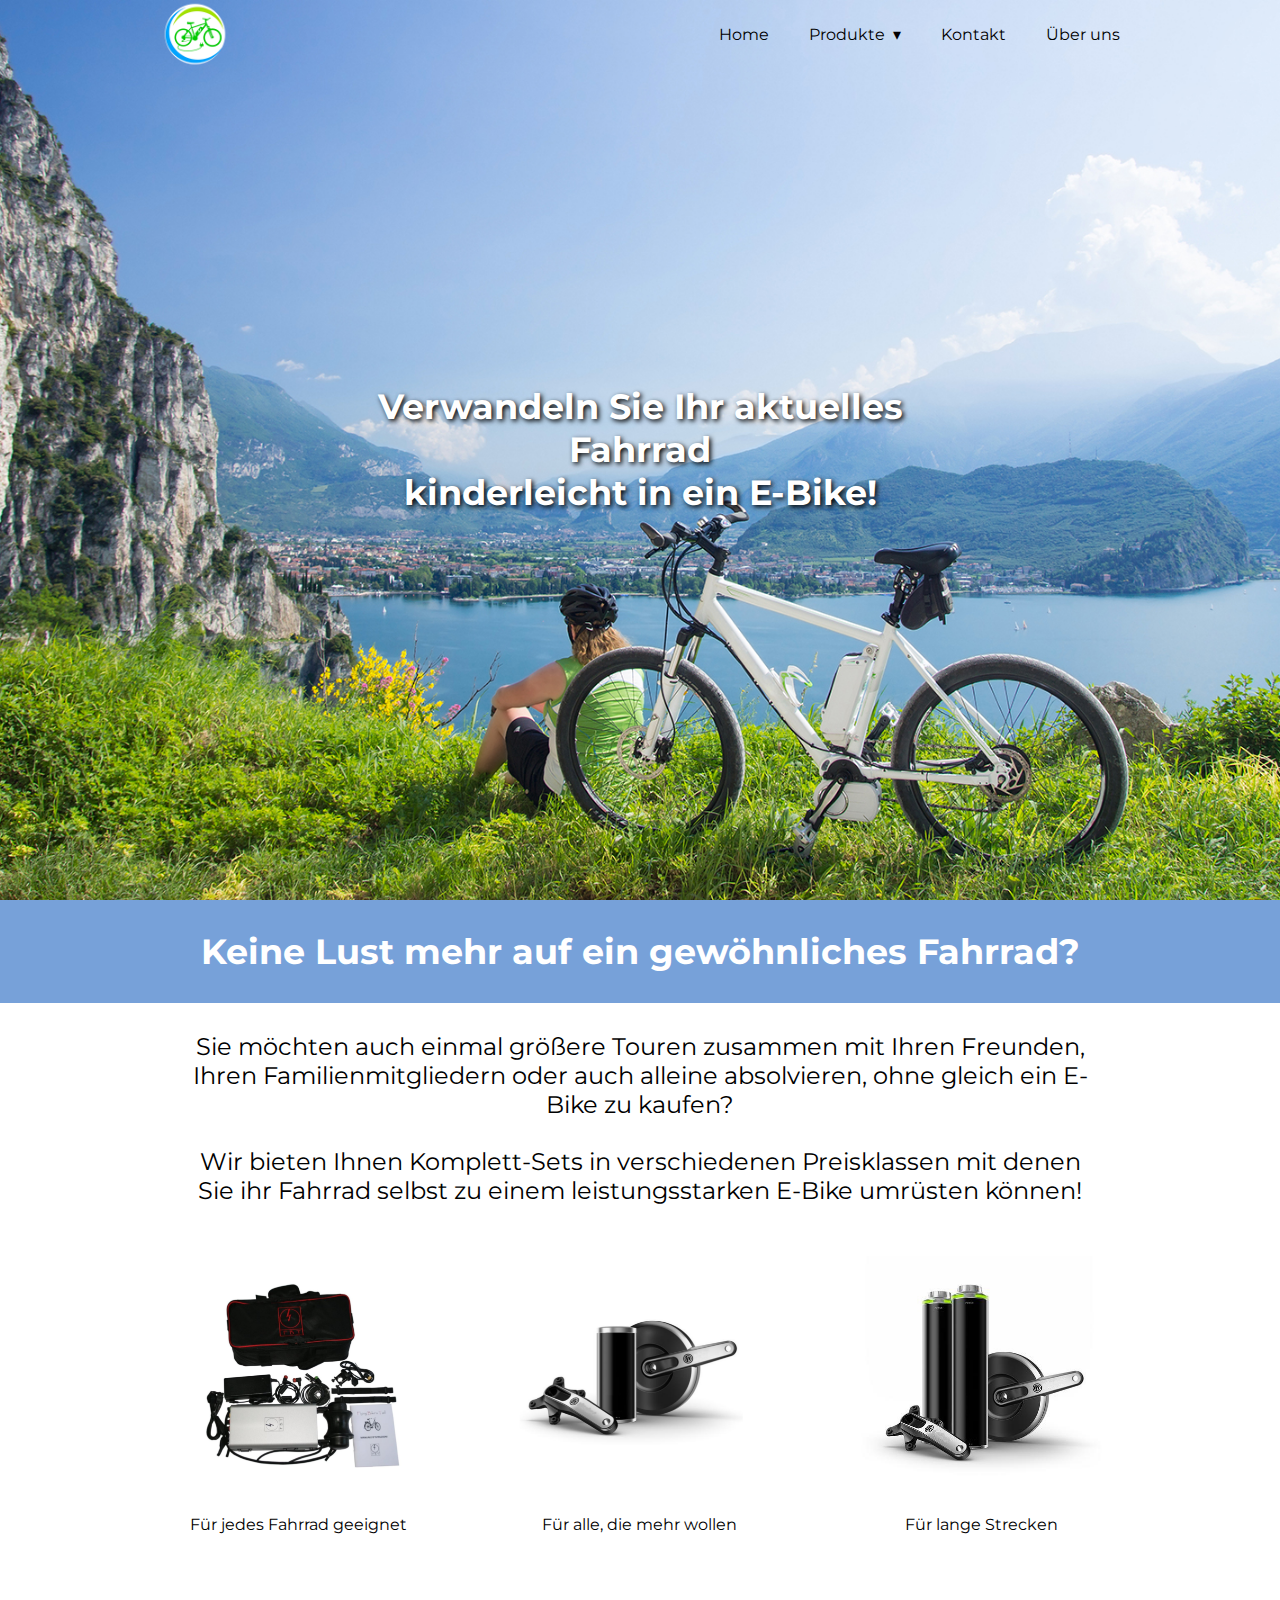
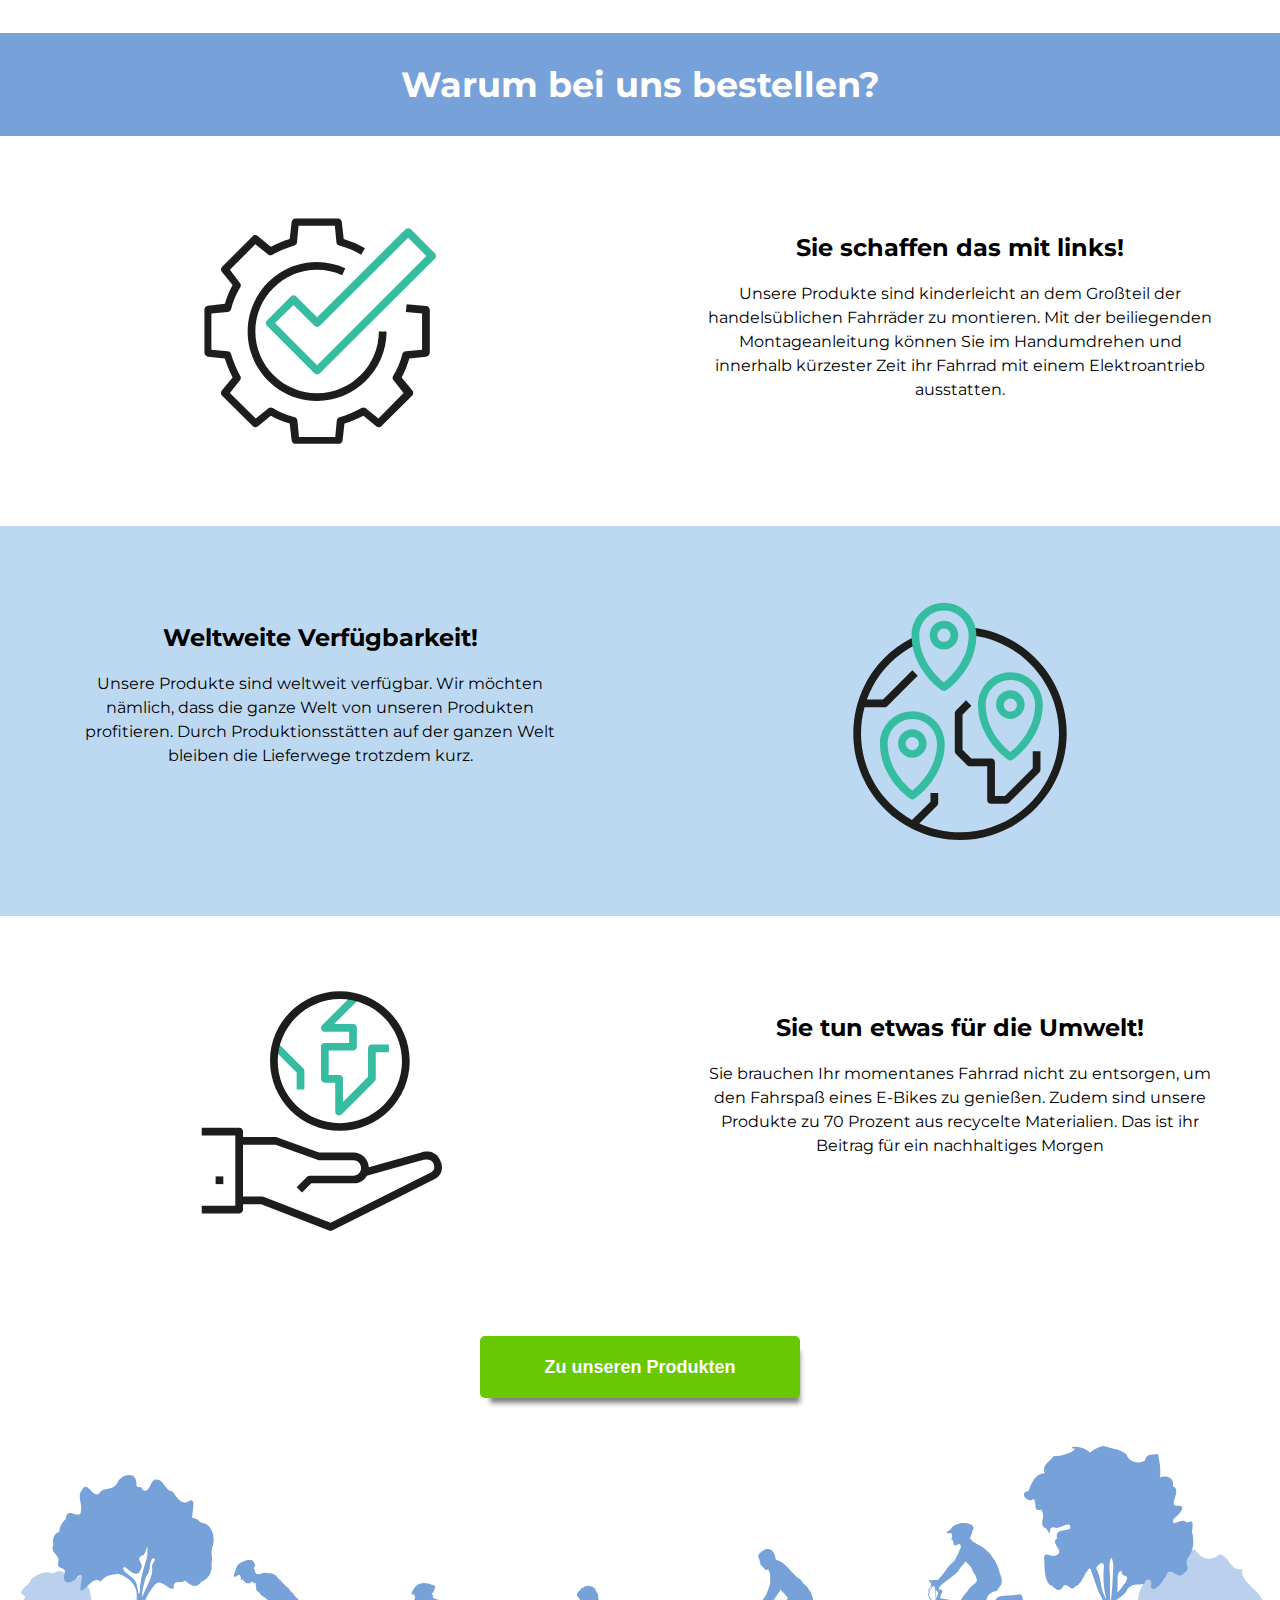
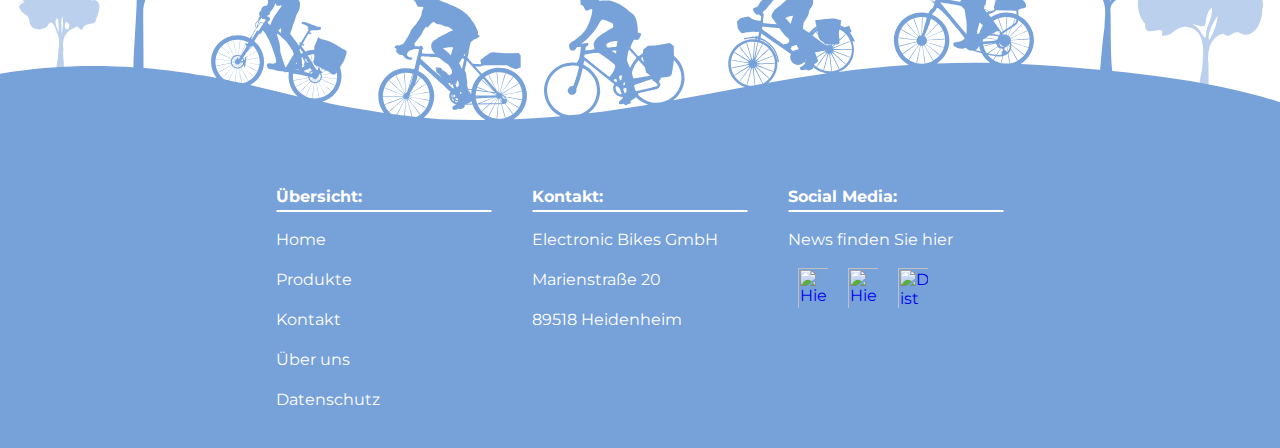
==== commit 2fe7153a: "Anpassungen Text Padding" ====
--- a/index.html
+++ b/index.html
@@ -38,13 +38,13 @@
                       <a href="#">Produkte</a>
                       <ul class="nav-dropdown">
                         <li>
-                          <a href="#">Standard</a>
+                          <a href="Produkt.html#standard_variante">Standard</a>
                         </li>
                         <li>
-                          <a href="#">eDrive 150</a>
+                          <a href="Produkt.html#premium_variante">eDrive 150</a>
                         </li>
                         <li>
-                          <a href="#">eDrive 500</a>
+                          <a href="Produkt.html#premium_variante_2">eDrive 1000</a>
                         </li>
                       </ul>
                     </li>
@@ -154,7 +154,7 @@
                             <div class="column-50-left">
                                 <img src="Montur.svg" alt="Monturpiktogramm" width="350" height="500">
                             </div>
-                            <div class="column-50-right Anpassung-Texte">
+                            <div class="column-50-right Anpassung-Texte-Startseite">
                                 <h2> Sie schaffen das mit links! </h2>
                                 <p>Unsere Produkte sind kinderleicht an dem Großteil der handelsüblichen Fahrräder zu montieren. Mit der beiliegenden Montageanleitung können Sie im Handumdrehen und innerhalb kürzester Zeit ihr Fahrrad mit einem Elektroantrieb
                                     ausstatten.
@@ -166,7 +166,7 @@
                     <!-- 2 Spalten Container mit rechts Bild links Text -->
                     <div class="container-2">
                         <div class="row">
-                            <div class="column-50-left Anpassung-Texte">
+                            <div class="column-50-left Anpassung-Texte-Startseite">
                                 <h2> Weltweite Verfügbarkeit! </h2>
                                 <p> Unsere Produkte sind weltweit verfügbar. Wir möchten nämlich, dass die ganze Welt von unseren Produkten profitieren. Durch Produktionsstätten auf der ganzen Welt bleiben die Lieferwege trotzdem kurz.
                                 </p>
@@ -183,7 +183,7 @@
                             <div class="column-50-left">
                                 <img src="Nachhaltigkeit.svg" alt="Nachhaltigkeitspiktogramm" width="350" height="500">
                             </div>
-                            <div class="column-50-right Anpassung-Texte">
+                            <div class="column-50-right Anpassung-Texte-Startseite">
                                 <h2> Sie tun etwas für die Umwelt! </h2>
                                 <p> Sie brauchen Ihr momentanes Fahrrad nicht zu entsorgen, um den Fahrspaß eines E-Bikes zu genießen. Zudem sind unsere Produkte zu 70 Prozent aus recycelte Materialien. Das ist ihr Beitrag für ein nachhaltiges Morgen
                                 </p>
--- a/style.css
+++ b/style.css
@@ -144,6 +144,8 @@
 
       .nav-bar {
         background-color: #77A1D9;
+        position: relative;
+        z-index: 1;
       }
 
      .nav-mobile {
@@ -229,7 +231,6 @@
      padding: 10px;
     }
 
-
     /*------------------------------ Ende Style für die Navigationsleiste ---------------------------- */
 
     /* ----------------------------- Styles für die Startseite --------------------------------------- */
@@ -342,7 +343,6 @@
 }
 
 /* Ende der Animation für Overlay bei Produktbilder */
-
 
   /* Style des GotoProduct Buttons  */
     .gotoproductbutton {
@@ -379,7 +379,6 @@
 
   /* ----------------------------- Ende der Styles für die Startseite --------------------------------------- */
 
-
  /* -------------------Container und seperator, die wir auf mehreren Seiten benutzen ----------------------- */
 
  /* Der Balken zwischen den einzelnen Abschnitten */
@@ -431,6 +430,33 @@
 
  /* -------------------Ende Container und seperator, die wir auf mehreren Seiten benutzen ------------- */
 
+ /* ----------------------- Anpassungen der Texte ----------------------------------------------------- */
+  .Anpassung-Texte-Startseite{
+    text-align: center;
+    padding-left: 5%;
+    padding-right: 5%;
+    padding-top: 6%;
+  }
+
+  .Anpassung-Texte{
+    padding-left: 5%;
+    padding-right: 5%;
+    padding-top: 3%;
+    text-align: center;
+  }
+
+  .text-center {
+    text-align: center;
+  }
+
+  .Bild-Anpassung {
+    margin-top: 4%;
+  }
+
+  .Bild-Anpassung_2 {
+    margin-top: 6%;
+  }
+
 
  /* ----------------------------Styles für die Produktseite ------------------------------------------- */
     /*Das große Bild am Anfang der Produktseite */
@@ -539,12 +565,6 @@
     }
 
     /* Zweiter Container mit Produktdaten */
-    /* .container-produktdaten { */
-      /* background-color: #BDD9F2; */
-      /* margin: auto; */
-    /* } */
-
-    /* Zweiter Container mit Produktdaten */
     .container-technische-daten {
       padding: 10px 20px 10px 20px;
       background-color: #FFFFFF;
@@ -594,20 +614,6 @@
 
     .white-gap {
       padding: 10px;
-    }
-
-    .text-center {
-      text-align: center;
-    }
-
-    .m-t-35 {
-      margin-top: 35px;
-    }
-
-    .Anpassung-Texte{
-      padding-left: 5%;
-      padding-right: 5%;
-      padding-top: 2%;
     }
 
     .column-50 p {
@@ -793,17 +799,8 @@
 
     }
 
-
-
-
-
-
 /*Ende des Designs der Seite Kontakt*/
 /* ----------------------- Anfang des Styles für die Seite Übers uns -------------------------------------- */
-
-  /* .wrapper-über-uns{ */
-    /* background-color: #BDD9F2; */
-  /* } */
 
   /*Das große Bild am Anfang der Über uns Seite*/
   .FrontPicture-Logo {
@@ -973,10 +970,6 @@
       color: #FFFFFF
     }
 
-
-
-
-
 /* -------------------------------- Ende der Styles für den Footer ------------------------------------------------- */
 
 /************************************************************************************************************************************/
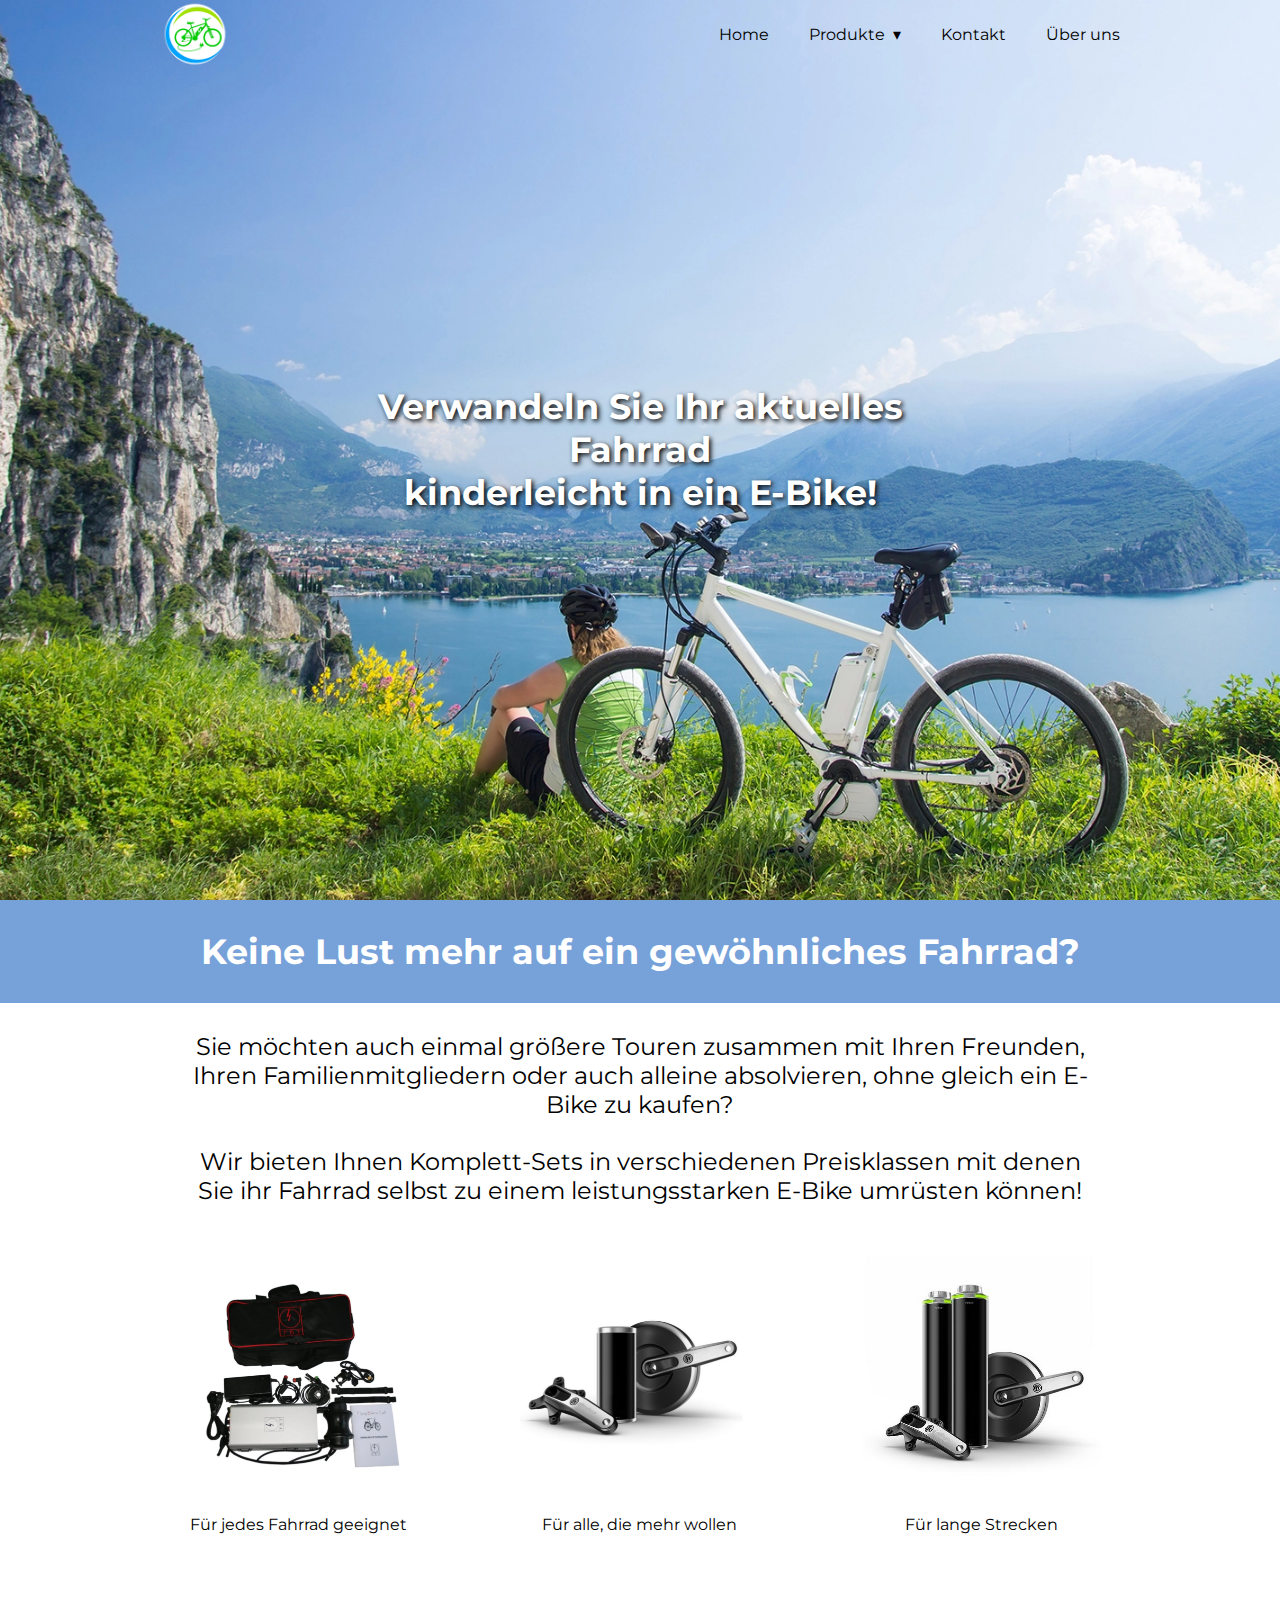
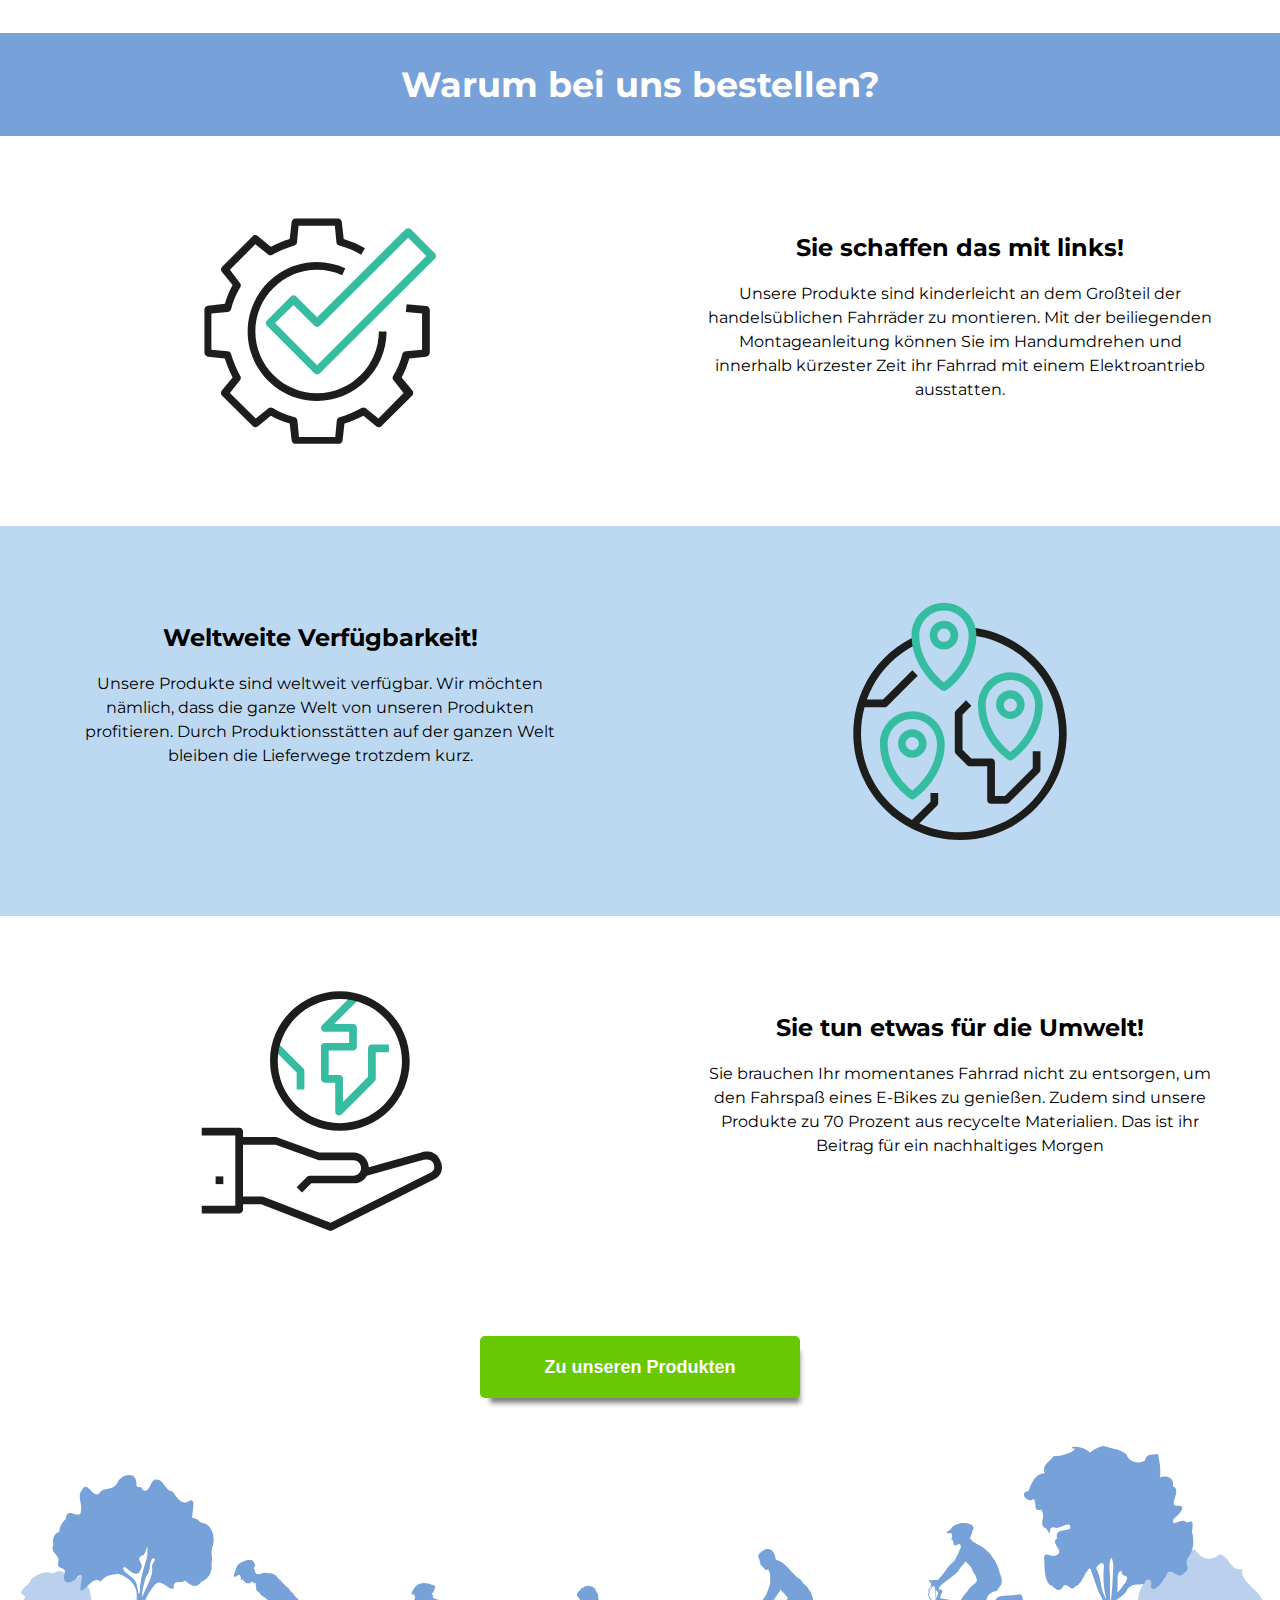
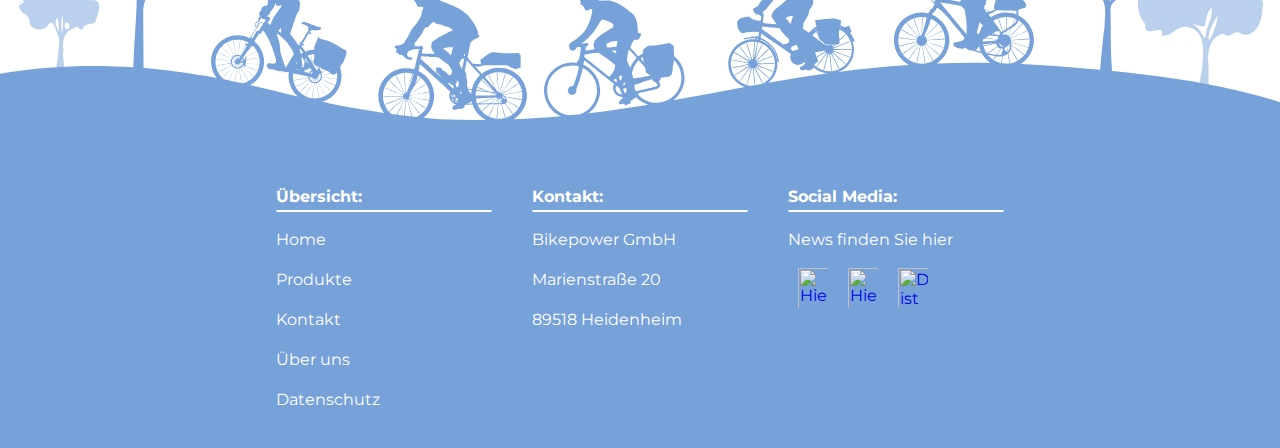
==== commit a204c9e8: "Footer angepasst, Pipe in den Titel der Webseite" ====
--- a/index.html
+++ b/index.html
@@ -2,7 +2,7 @@
 
 <head>
     <link rel="icon" href="neues_logo_transparent_300x300.png">
-    <title>Bikepower - Home</title>
+    <title>Bikepower | Home</title>
     <link rel="stylesheet" href="style.css">
     <meta charset="utf-8" name="viewport" content="width=device-width, initial-scale=1">
 
@@ -119,7 +119,7 @@
                                 <img src="edrive_150_480x480px.png" alt="edrive 150" width="350" height="500" class="image-für-overlay">
                                 <div class="middle">
                                     <div class="overlay-text">
-                                        <a href="Produkt.html#premium_variante"> Premium Variante 1 </a>
+                                        <a href="Produkt.html#premium_variante"> eDrive 150 </a>
                                     </div>
                                 </div>
                                 <p class="Untertext-Produktbilder"> Für alle, die mehr wollen </p>
@@ -129,7 +129,7 @@
                                 <img src="edrive1000.jpg" alt="edrive1000" width="350" height="500" class="image-für-overlay">
                                 <div class="middle">
                                     <div class="overlay-text">
-                                        <a href="Produkt.html#premium_variante_2"> Premium Variante 2 </a>
+                                        <a href="Produkt.html#premium_variante_2"> eDrive 1000 </a>
                                     </div>
                                 </div>
                                 <p class="Untertext-Produktbilder"> Für lange Strecken </p>
@@ -232,7 +232,7 @@
                     <div class="column-footer-middle">
                         <h4>Kontakt:</h4>
                         <hr>
-                        <p>Electronic Bikes GmbH</p>
+                        <p>Bikepower GmbH</p>
                         <p>Marienstraße 20</p>
                         <p>89518 Heidenheim</p>
                     </div>
--- a/style.css
+++ b/style.css
@@ -238,7 +238,7 @@
     /*Das große Bild am Anfang der Startseite */
     .FrontPicture-Startseite {
       background-color: lightblue;
-      background-image: url('AdobeStock_Frontpicture1_1500x1000.jpg');
+      background-image: url('AdobeStock_Frontpicture1_1500x1000.webp');
       height: 100%;
       background-repeat: no-repeat;
       background-size: cover;
@@ -450,11 +450,20 @@
   }
 
   .Bild-Anpassung {
-    margin-top: 4%;
+    margin-top: 8%;
+    padding-left: 20px;
   }
 
   .Bild-Anpassung_2 {
-    margin-top: 6%;
+    margin-top: 8%;
+    padding-left: 20px;
+  }
+
+  @media screen and (max-width:768px) {
+    .Bild-Anpassung,
+    .Bild-Anpassung_2{
+      display: none;
+    }
   }
 
 
@@ -463,7 +472,7 @@
     .FrontPicture-Produktseite {
       background-color: lightblue;
                         /* damit Text besser lesbar ist */
-      background-image: linear-gradient(rgba(0, 0, 0, 0.1), rgba(0, 0, 0, 0.2)), url('AdobeStock_Frontpicture2_1637x1093.jpg');
+      background-image: linear-gradient(rgba(0, 0, 0, 0.1), rgba(0, 0, 0, 0.2)), url('AdobeStock_Frontpicture2_1637x1093.webp');
       height: 100%;
       background-repeat: no-repeat;
       background-size: cover;
@@ -644,6 +653,7 @@
     }
 
     .datenschutz h1 {
+      margin-top: 0px;
       margin-bottom: 0.25em;
       text-align: center;
     }
@@ -805,7 +815,7 @@
   /*Das große Bild am Anfang der Über uns Seite*/
   .FrontPicture-Logo {
     background-color: lightblue;
-    background-image: url('neues_Logo_original.jpeg');
+    background-image: url('neues_Logo_original.webp');
     height: 75%;
     background-repeat: no-repeat;
     background-size: cover;
